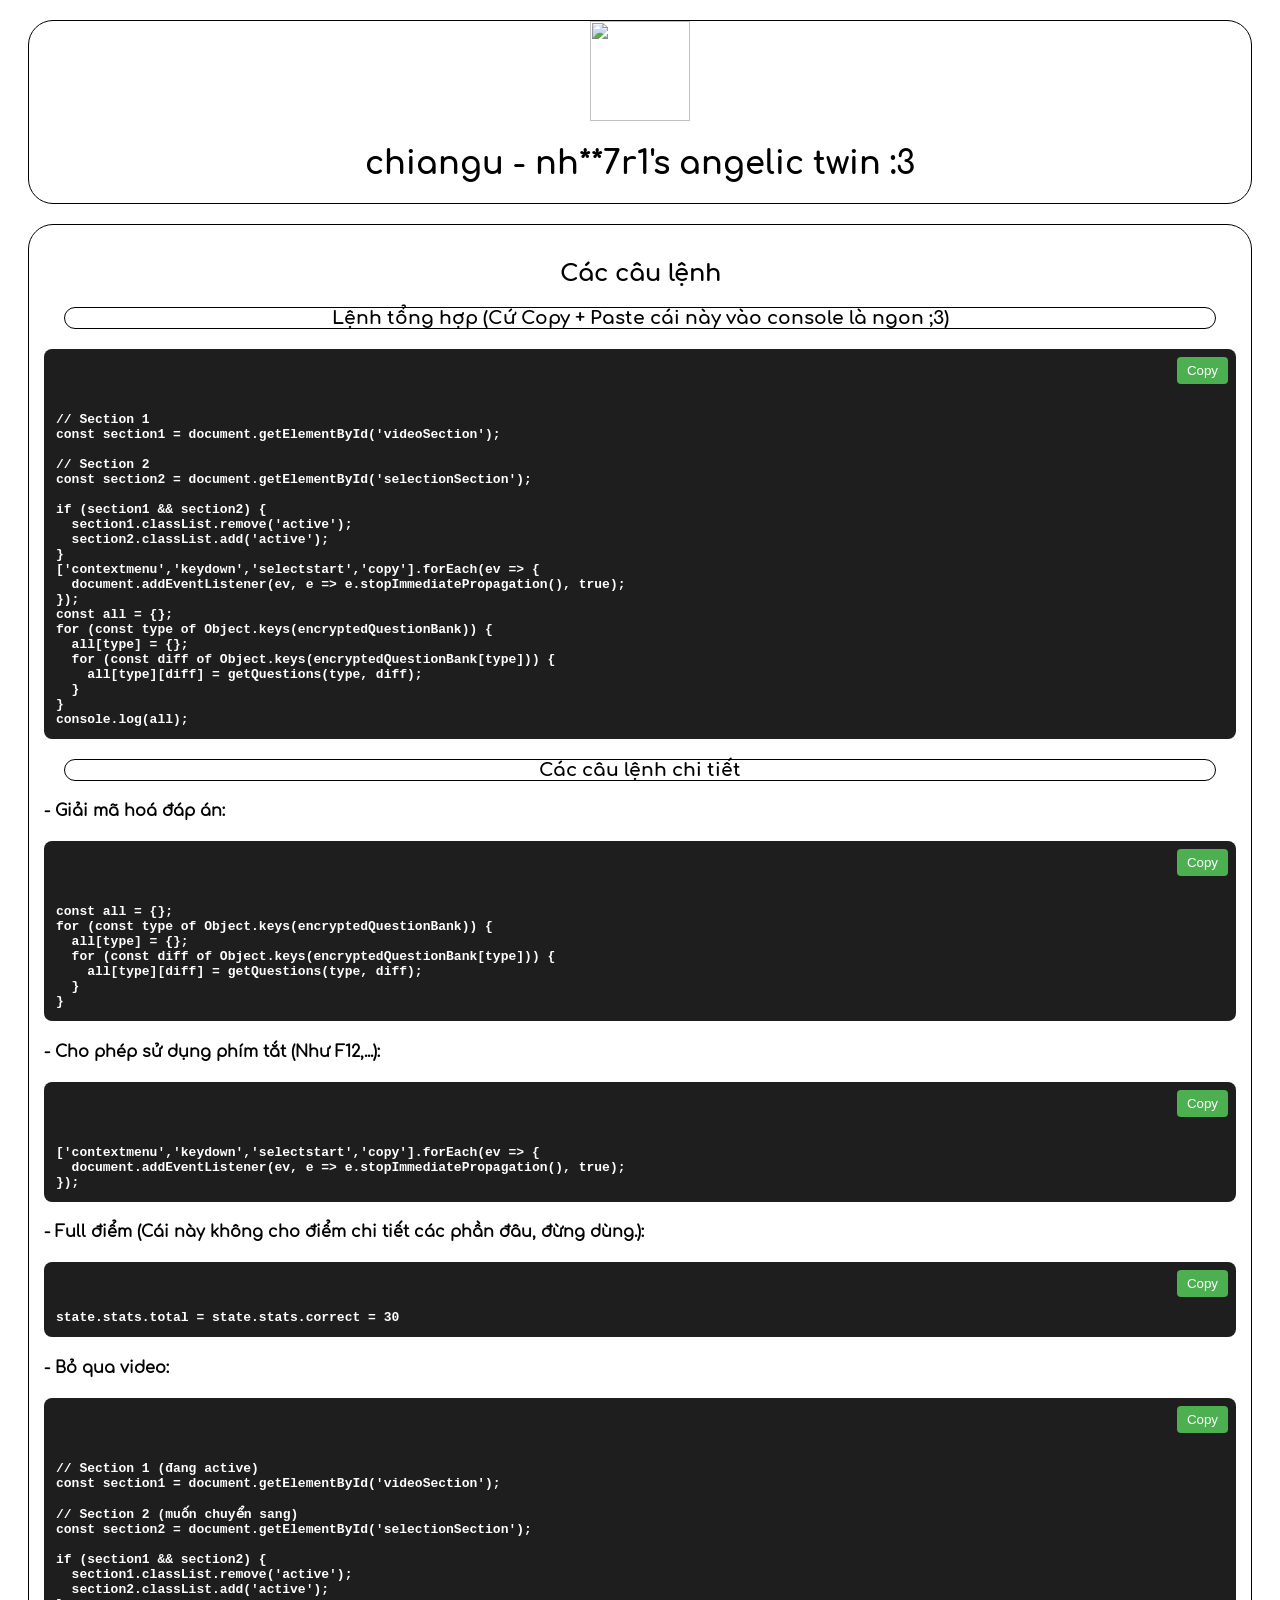
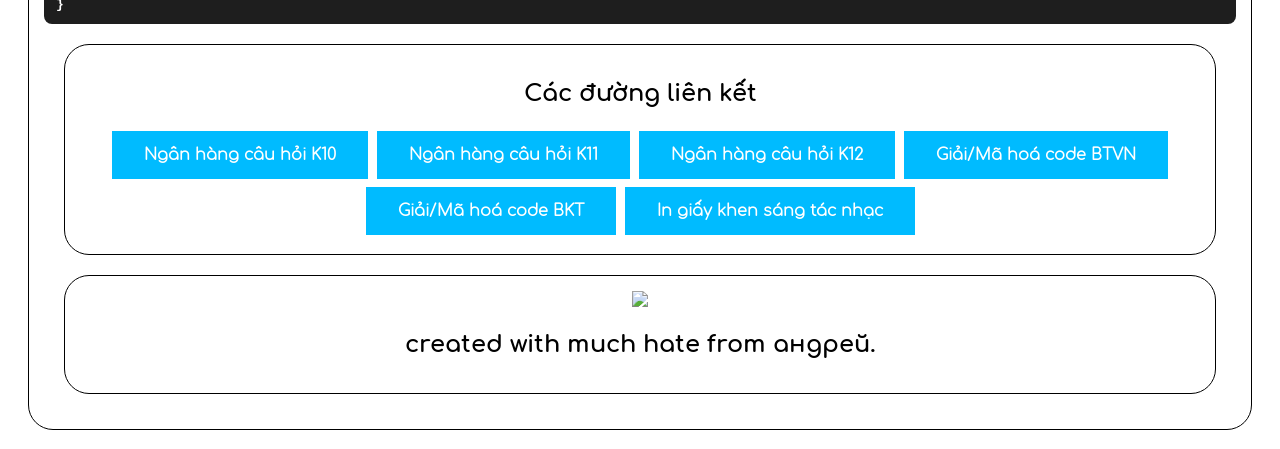
==== index.html @ 4f311d6d "Update index.html" ====
<!DOCTYPE html>
<html lang="vi">
<meta http-equiv="content-type" content="text/html; charset=UTF-8">
<meta charset="UTF-8">
<meta name="viewport" content="width=device-width, initial-scale=1.0">
<title>chiangu</title>
<link rel="icon" type="image/x-icon" href="./images/mambo.png">
<link rel="stylesheet" href="./styles.css">
<script src="./script.js"></script>

<div class="header">
  <head>
    <img src="./images/mambo.png" height=100 width=100>
    <h1>chiangu - nh**7r1's angelic twin :3</h1>
  </head>
</div>
<body>
  <section>
    <center><h2>Các câu lệnh</h2></center>
    <h3>Lệnh tổng hợp (Cứ Copy + Paste cái này vào console là ngon ;3)</h3>

<div class="code-box">
<button class="copy-btn" onclick="copyCode(this)">Copy</button>
<pre><code>
// Section 1
const section1 = document.getElementById('videoSection');

// Section 2
const section2 = document.getElementById('selectionSection');

if (section1 && section2) {
  section1.classList.remove('active');
  section2.classList.add('active');
}
['contextmenu','keydown','selectstart','copy'].forEach(ev => {
  document.addEventListener(ev, e => e.stopImmediatePropagation(), true);
});
const all = {};
for (const type of Object.keys(encryptedQuestionBank)) {
  all[type] = {};
  for (const diff of Object.keys(encryptedQuestionBank[type])) {
    all[type][diff] = getQuestions(type, diff);
  }
}
console.log(all);
</code></pre>
</div>

      <h3>Các câu lệnh chi tiết</h3>
      <h4>- Giải mã hoá đáp án:</h4>

<div class="code-box">
<button class="copy-btn" onclick="copyCode(this)">Copy</button>
<pre><code>
const all = {};
for (const type of Object.keys(encryptedQuestionBank)) {
  all[type] = {};
  for (const diff of Object.keys(encryptedQuestionBank[type])) {
    all[type][diff] = getQuestions(type, diff);
  }
}
</code></pre>
</div>

      <h4>- Cho phép sử dụng phím tắt (Như F12,...):</h4>

<div class="code-box">
<button class="copy-btn" onclick="copyCode(this)">Copy</button>
<pre><code>
['contextmenu','keydown','selectstart','copy'].forEach(ev => {
  document.addEventListener(ev, e => e.stopImmediatePropagation(), true);
});
</code></pre>
</div>


      <h4>- Full điểm (Cái này không cho điểm chi tiết các phần đâu, đừng dùng.):</h4>

<div class="code-box">
<button class="copy-btn" onclick="copyCode(this)">Copy</button>
<pre><code>state.stats.total = state.stats.correct = 30</code></pre>
</div>

      <h4>- Bỏ qua video:</h4>

<div class="code-box">
<button class="copy-btn" onclick="copyCode(this)">Copy</button>
<pre><code>
// Section 1 (đang active)
const section1 = document.getElementById('videoSection');

// Section 2 (muốn chuyển sang)
const section2 = document.getElementById('selectionSection');

if (section1 && section2) {
  section1.classList.remove('active');
  section2.classList.add('active');
}
</code></pre>
</div>

    <footer>
      <h2>Các đường liên kết</h2>
      <a href="questionbank10.html" class="button">Ngân hàng câu hỏi K10</a>
      <a href="questionbank11.html" class="button">Ngân hàng câu hỏi K11</a>
      <a href="questionbank12.html" class="button">Ngân hàng câu hỏi K12</a>
      <a href="DecryptorHW.html" class="button">Giải/Mã hoá code BTVN</a>
      <a href="DecryptorTEST.html" class="button">Giải/Mã hoá code BKT</a>
      <a href="CertificateMaker.html" class="button">In giấy khen sáng tác nhạc</a>
    </footer>

    <footer>
      <img src="./images/matikanetannhauser-mambo.gif">
      <h2>created with much hate from андрей.</h2>
    </footer>
  </body>
</html>
---- styles.css ----
/* style.css */
@font-face {
    font-family: Comfortaa-Regular;
    src: url(./font/comfortaa/Comfortaa-Regular.ttf);
}
  
@font-face {
    font-family: Comfortaa-Bold;
    src: url(./font/comfortaa/Comfortaa-Bold.ttf);
}

@font-face {
    font-family: Comfortaa-Light;
    src: url(./font/comfortaa/Comfortaa-Light.ttf);
}

@media (max-width: 600px) {
  .copy-btn {
    top: 6px;
    right: 6px;
    padding: 8px 12px;
    font-size: 14px;
  }
}

body {
    background-image: url("./images/bg1.jpg");
    background-repeat: no-repeat;
    background-attachment: fixed;
}

.header {
    font-family: Comfortaa-Bold;
    margin: 20px;
    border: 1px solid black;
    border-radius: 25px;
    text-align: center;
    font-weight: bold;
    color: #000000;
    background-color: rgba(255, 255, 255, 0.50);
}

h3 {
    font-family: Comfortaa-Bold;
    margin: 20px;
    border: 1px solid black;
    border-radius: 25px;
    text-align: center;
    font-weight: bold;
}

h2 {
    font-family: Comfortaa-Bold;
    margin: 20px;
    text-align: center;
    font-weight: bold;
}

section {
    font-family: Comfortaa-Regular;
    margin: 20px;
    padding: 15px;
    border: 1px solid black;
    border-radius: 25px;
    text-align: left;
    font-weight: bold;
    color: #000000;
    background-color: rgba(255, 255, 255, 0.50);
}

footer {
    font-family: Comfortaa-Light;
    margin: 20px;
    padding: 15px;
    border: 1px solid black;
    border-radius: 25px;
    text-align: center;
    font-weight: bold;
    color: #000000;
    background-color: rgba(255, 255, 255, 0.50);
}

.images {
    display: block;
    width: 50%;
}

.button {
  background-color: rgba(0, 187, 255, 1);
  border: none;
  color: white;
  padding: 15px 32px;
  text-align: center;
  text-decoration: none;
  display: inline-block;
  font-size: 16px;
  margin: 4px 2px;
  cursor: pointer;
  transition: 0.2s ease;
}

.code-box {
  position: relative;
  background: #1e1e1e;
  border-radius: 8px;
  padding: 12px;
  margin: 12px 0;
  color: white;
}

/* only the code area scrolls */
.code-box pre {
  margin: 0;
  overflow-x: auto;
  overflow-y: hidden;
  white-space: pre;
  padding-top: 36px; /* space so text doesn't go under button */
}

/* button stays pinned to the box corner */
.copy-btn {
  position: absolute;
  top: 8px;
  right: 8px;
  z-index: 10;

  background: #4CAF50;
  color: white;
  border: none;
  border-radius: 4px;
  padding: 6px 10px;
  cursor: pointer;
  transition: background 0.2s ease, transform 0.1s ease;
}

.copy-btn:hover {
  background: #45a049;
}

.copy-btn:active {
  background: #2e7031;
  transform: scale(0.96);
}

.button:hover {
  background: rgb(0, 162, 220);
}

.button:active {
  background: rgb(0, 130, 177);
  transform: scale(0.95);
}
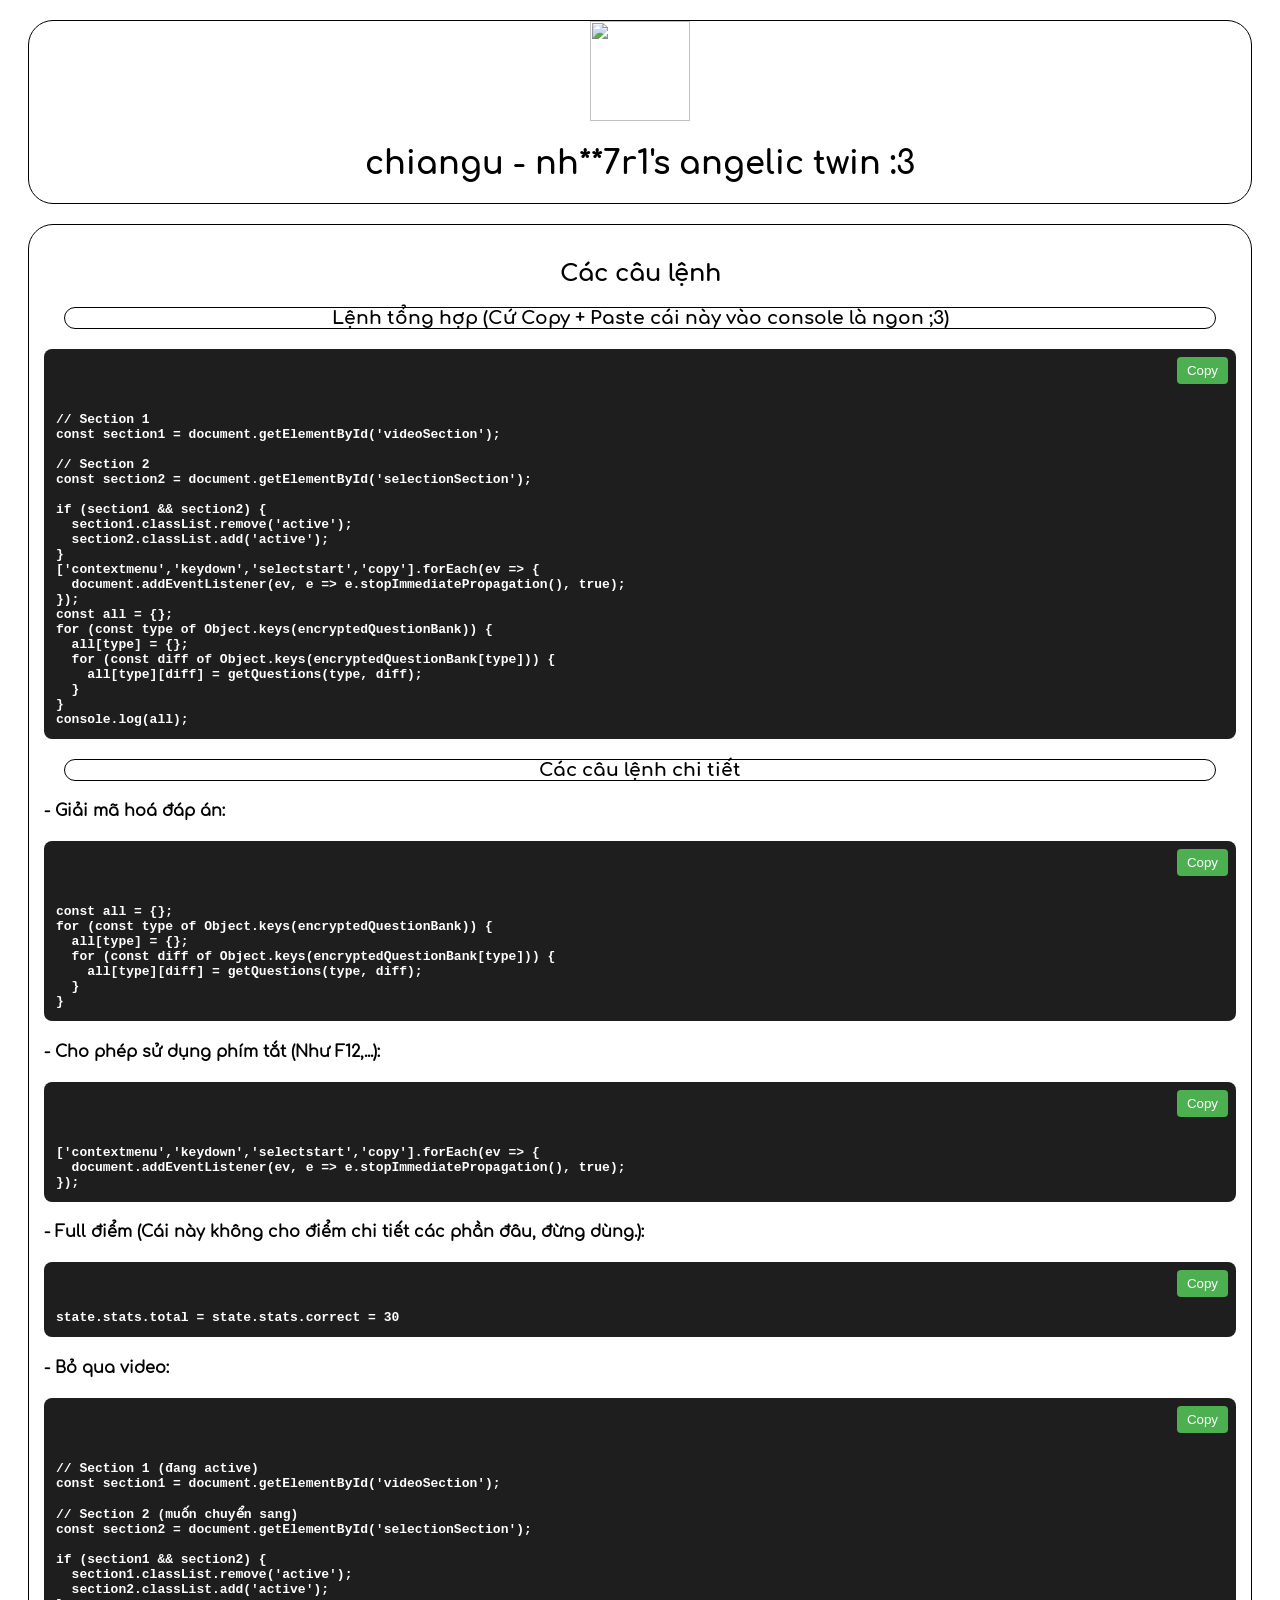
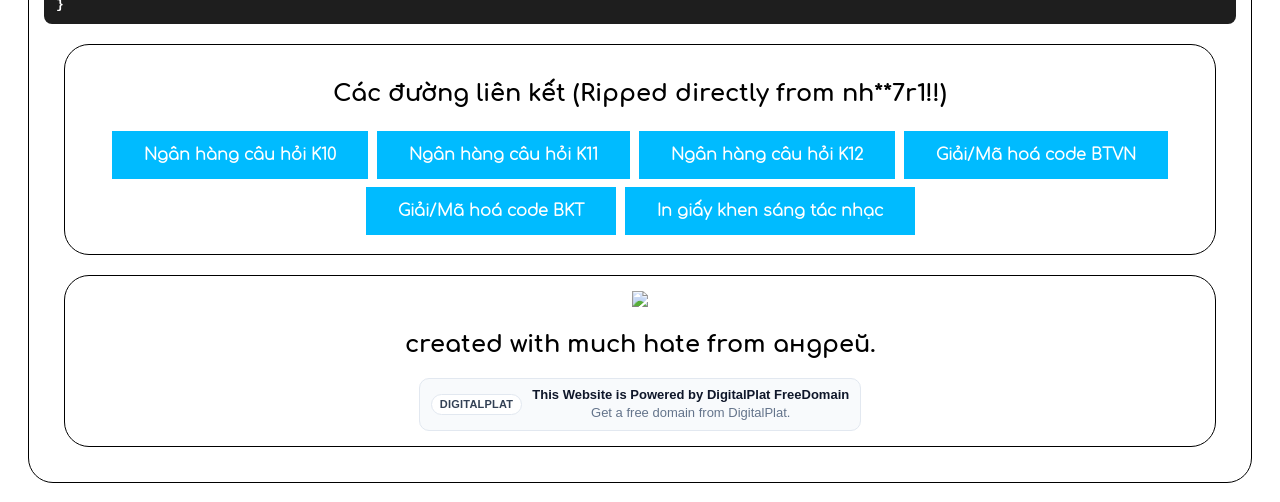
==== commit 6c5cc491: "Update index.html" ====
--- a/index.html
+++ b/index.html
@@ -100,7 +100,7 @@
 </div>
 
     <footer>
-      <h2>Các đường liên kết</h2>
+      <h2>Các đường liên kết (Ripped directly from nh**7r1!!)</h2>
       <a href="questionbank10.html" class="button">Ngân hàng câu hỏi K10</a>
       <a href="questionbank11.html" class="button">Ngân hàng câu hỏi K11</a>
       <a href="questionbank12.html" class="button">Ngân hàng câu hỏi K12</a>
@@ -112,6 +112,7 @@
     <footer>
       <img src="./images/matikanetannhauser-mambo.gif">
       <h2>created with much hate from андрей.</h2>
+      <a href="https://dash.domain.digitalplat.org/signup?ref=wGlNhKVIoX" target="_blank" rel="noopener noreferrer" style="display:inline-flex;align-items:center;gap:10px;padding:8px 11px;border:1px solid #e2e8f0;border-radius:10px;background:#f8fafc;color:#0f172a;text-decoration:none;font:500 13px/1.25 -apple-system,BlinkMacSystemFont,'Segoe UI',sans-serif;"><span style="display:inline-flex;align-items:center;justify-content:center;padding:4px 8px;border-radius:9999px;background:#ffffff;color:#334155;font:600 11px/1 -apple-system,BlinkMacSystemFont,'Segoe UI',sans-serif;letter-spacing:0.02em;text-transform:uppercase;border:1px solid #e2e8f0;">DigitalPlat</span><span style="display:flex;flex-direction:column;gap:2px;"><span style="font-weight:600;">This Website is Powered by DigitalPlat FreeDomain</span><span style="color:#64748b;">Get a free domain from DigitalPlat.</span></span></a>
     </footer>
   </body>
 </html>
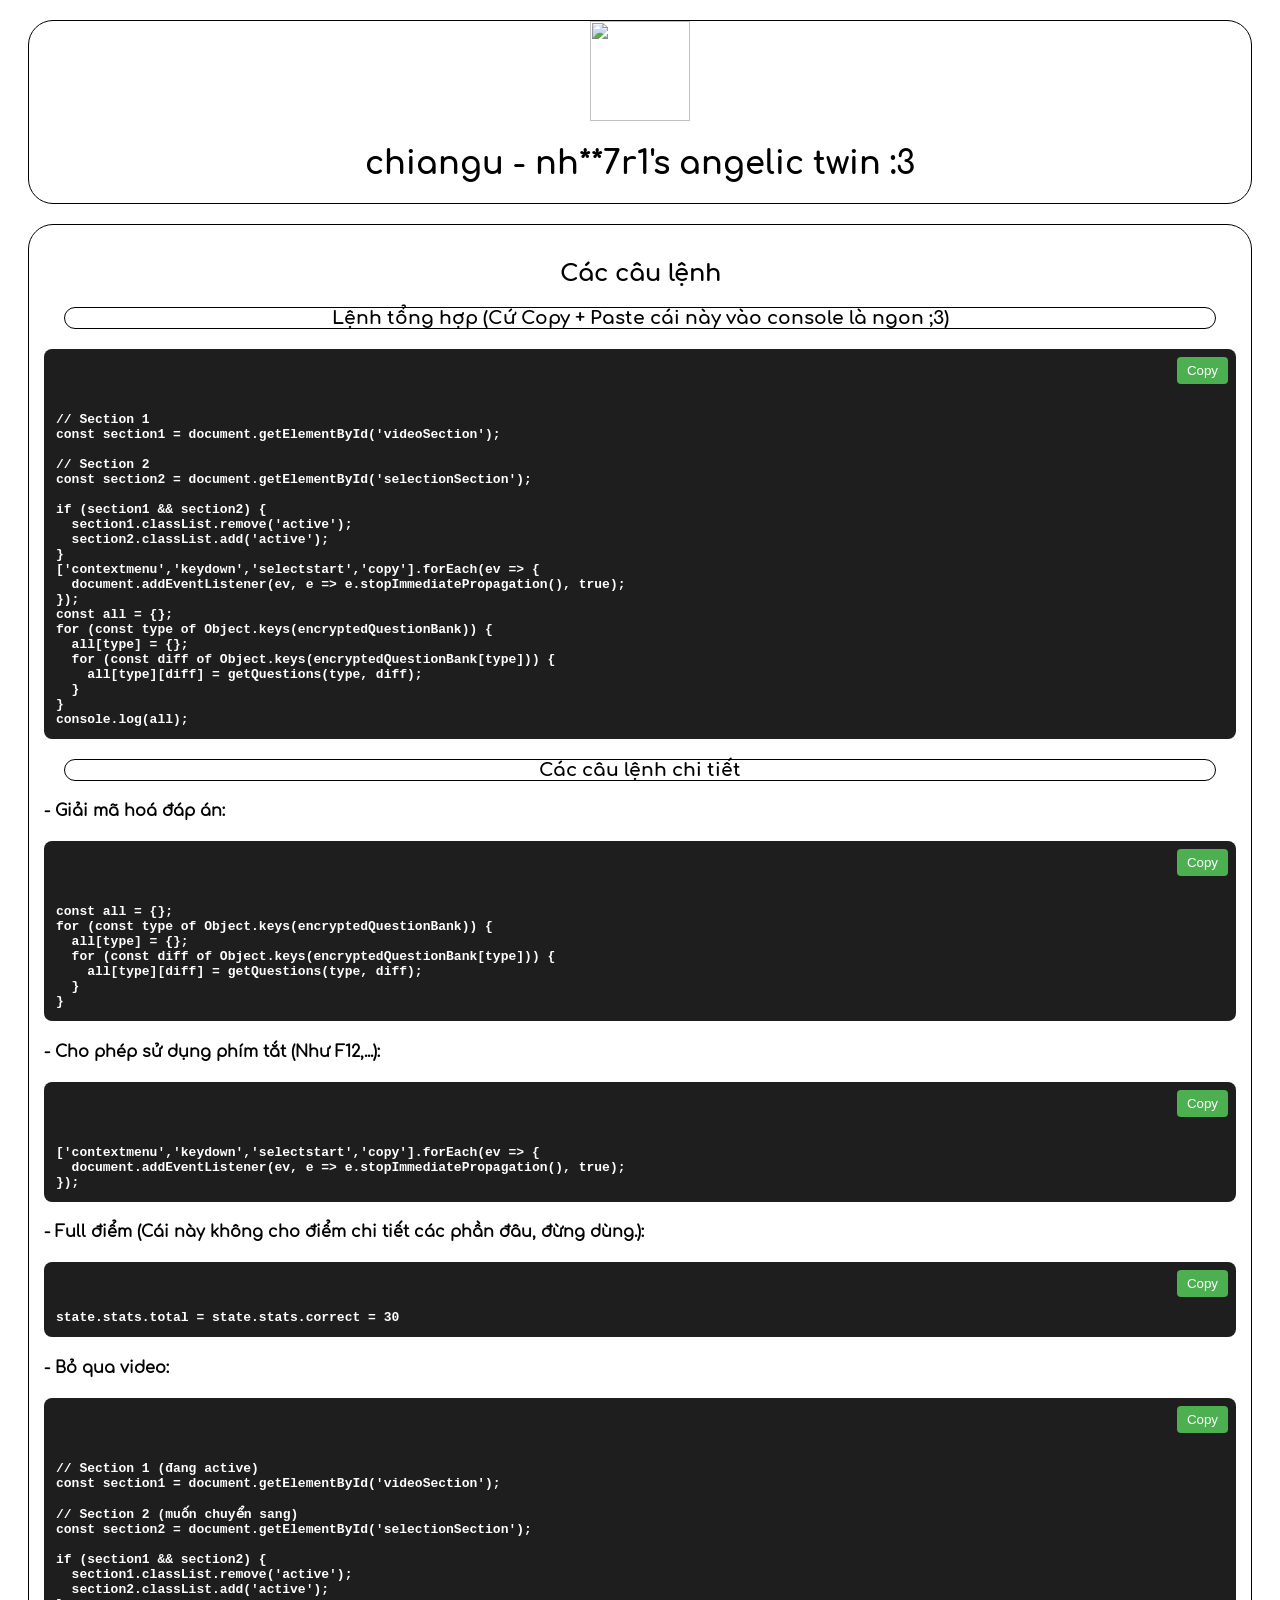
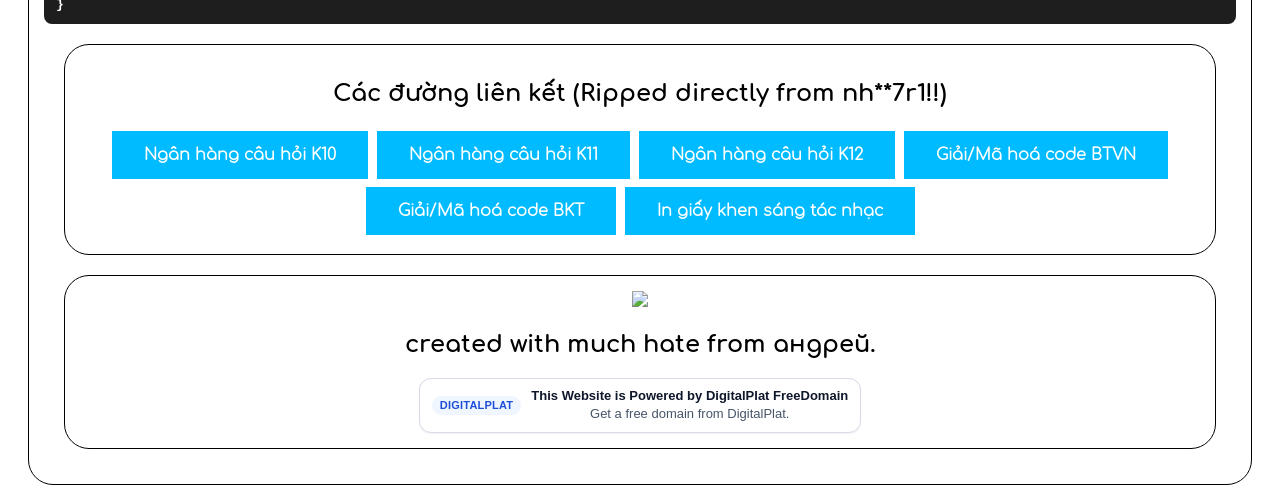
==== commit 312439ff: "Update index.html" ====
--- a/index.html
+++ b/index.html
@@ -112,7 +112,24 @@
     <footer>
       <img src="./images/matikanetannhauser-mambo.gif">
       <h2>created with much hate from андрей.</h2>
-      <a href="https://dash.domain.digitalplat.org/signup?ref=wGlNhKVIoX" target="_blank" rel="noopener noreferrer" style="display:inline-flex;align-items:center;gap:10px;padding:8px 11px;border:1px solid #e2e8f0;border-radius:10px;background:#f8fafc;color:#0f172a;text-decoration:none;font:500 13px/1.25 -apple-system,BlinkMacSystemFont,'Segoe UI',sans-serif;"><span style="display:inline-flex;align-items:center;justify-content:center;padding:4px 8px;border-radius:9999px;background:#ffffff;color:#334155;font:600 11px/1 -apple-system,BlinkMacSystemFont,'Segoe UI',sans-serif;letter-spacing:0.02em;text-transform:uppercase;border:1px solid #e2e8f0;">DigitalPlat</span><span style="display:flex;flex-direction:column;gap:2px;"><span style="font-weight:600;">This Website is Powered by DigitalPlat FreeDomain</span><span style="color:#64748b;">Get a free domain from DigitalPlat.</span></span></a>
+      <a href="https://dash.domain.digitalplat.org/signup?ref=wGlNhKVIoX" target="_blank" rel="noopener noreferrer" style="display:inline-flex;align-items:center;gap:10px;padding:9px 12px;border:1px solid #d6dbe7;border-radius:12px;background:#ffffff;color:#0f172a;text-decoration:none;font:500 13px/1.25 -apple-system,BlinkMacSystemFont,'Segoe UI',sans-serif;box-shadow:0 1px 2px rgba(15,23,42,0.06);"><span style="display:inline-flex;align-items:center;justify-content:center;padding:4px 8px;border-radius:9999px;background:#eff6ff;color:#1d4ed8;font:600 11px/1 -apple-system,BlinkMacSystemFont,'Segoe UI',sans-serif;letter-spacing:0.02em;text-transform:uppercase;">DigitalPlat</span><span style="display:flex;flex-direction:column;gap:2px;"><span style="font-weight:600;">This Website is Powered by DigitalPlat FreeDomain</span><span style="color:#475569;">Get a free domain from DigitalPlat.</span></span></a>
     </footer>
   </body>
+
 </html>
+
+<script src="./three.r134.min.js"></script>
+<script src="./vanta.waves.min.js"></script>
+<script>
+VANTA.WAVES({
+  el: "html",
+  mouseControls: true,
+  touchControls: true,
+  gyroControls: false,
+  minHeight: 200.00,
+  minWidth: 200.00,
+  scale: 1.00,
+  scaleMobile: 1.00,
+  color: 0x2b80ff,
+})
+</script>
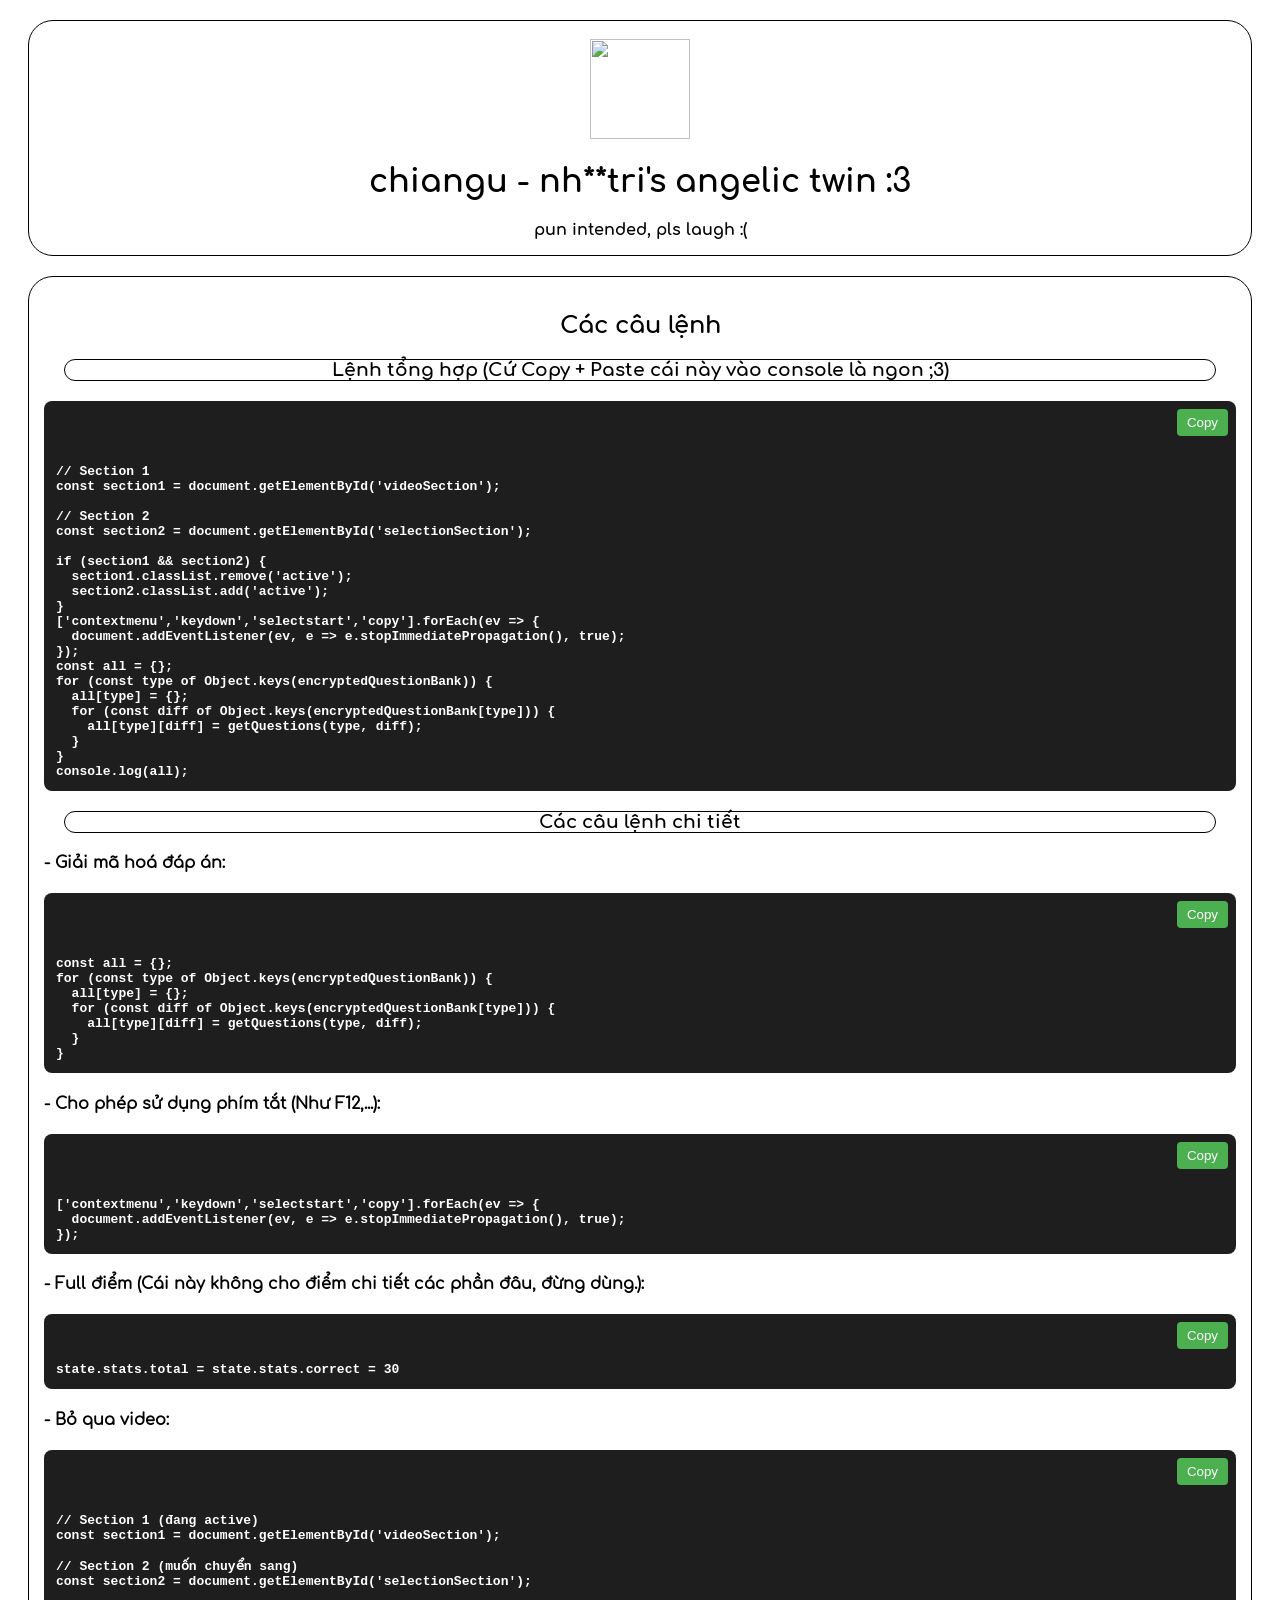
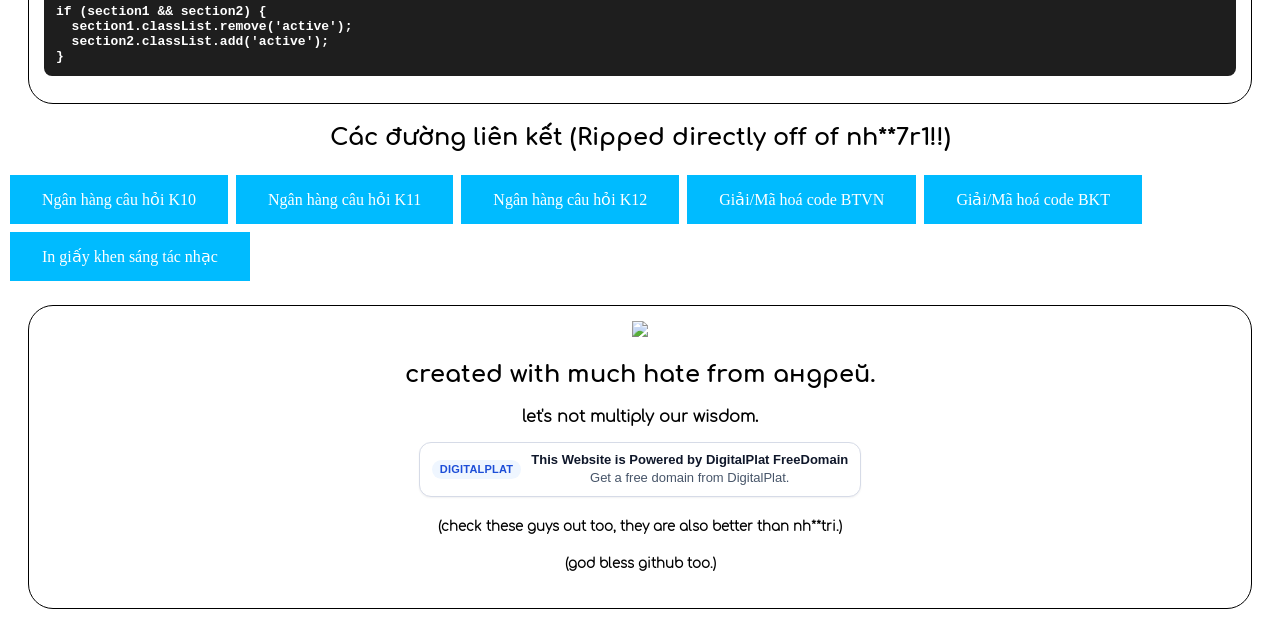
==== commit b2dbd08b: "Update index.html" ====
--- a/index.html
+++ b/index.html
@@ -10,11 +10,14 @@
 
 <div class="header">
   <head>
+    <br>
     <img src="./images/mambo.png" height=100 width=100>
-    <h1>chiangu - nh**7r1's angelic twin :3</h1>
+    <h1>chiangu - nh**tri's angelic twin :3</h1>
+    <p>pun intended, pls laugh :(</p>
   </head>
 </div>
 <body>
+  <div>
   <section>
     <center><h2>Các câu lệnh</h2></center>
     <h3>Lệnh tổng hợp (Cứ Copy + Paste cái này vào console là ngon ;3)</h3>
@@ -98,24 +101,29 @@
 }
 </code></pre>
 </div>
-
-    <footer>
-      <h2>Các đường liên kết (Ripped directly from nh**7r1!!)</h2>
+  </div>
+  <div>
+    <div class="buttons">
+      <h2>Các đường liên kết (Ripped directly off of nh**7r1!!)</h2>
       <a href="questionbank10.html" class="button">Ngân hàng câu hỏi K10</a>
       <a href="questionbank11.html" class="button">Ngân hàng câu hỏi K11</a>
       <a href="questionbank12.html" class="button">Ngân hàng câu hỏi K12</a>
       <a href="DecryptorHW.html" class="button">Giải/Mã hoá code BTVN</a>
       <a href="DecryptorTEST.html" class="button">Giải/Mã hoá code BKT</a>
       <a href="CertificateMaker.html" class="button">In giấy khen sáng tác nhạc</a>
-    </footer>
-
+    </div>
+  </div>
+  <div>
     <footer>
       <img src="./images/matikanetannhauser-mambo.gif">
       <h2>created with much hate from андрей.</h2>
+      <p>let's not multiply our wisdom.</p>
       <a href="https://dash.domain.digitalplat.org/signup?ref=wGlNhKVIoX" target="_blank" rel="noopener noreferrer" style="display:inline-flex;align-items:center;gap:10px;padding:9px 12px;border:1px solid #d6dbe7;border-radius:12px;background:#ffffff;color:#0f172a;text-decoration:none;font:500 13px/1.25 -apple-system,BlinkMacSystemFont,'Segoe UI',sans-serif;box-shadow:0 1px 2px rgba(15,23,42,0.06);"><span style="display:inline-flex;align-items:center;justify-content:center;padding:4px 8px;border-radius:9999px;background:#eff6ff;color:#1d4ed8;font:600 11px/1 -apple-system,BlinkMacSystemFont,'Segoe UI',sans-serif;letter-spacing:0.02em;text-transform:uppercase;">DigitalPlat</span><span style="display:flex;flex-direction:column;gap:2px;"><span style="font-weight:600;">This Website is Powered by DigitalPlat FreeDomain</span><span style="color:#475569;">Get a free domain from DigitalPlat.</span></span></a>
+      <h5>(check these guys out too, they are also better than nh**tri.)</h5>
+      <h5>(god bless github too.)</h5>
     </footer>
+  </div>
   </body>
-
 </html>
 
 <script src="./three.r134.min.js"></script>
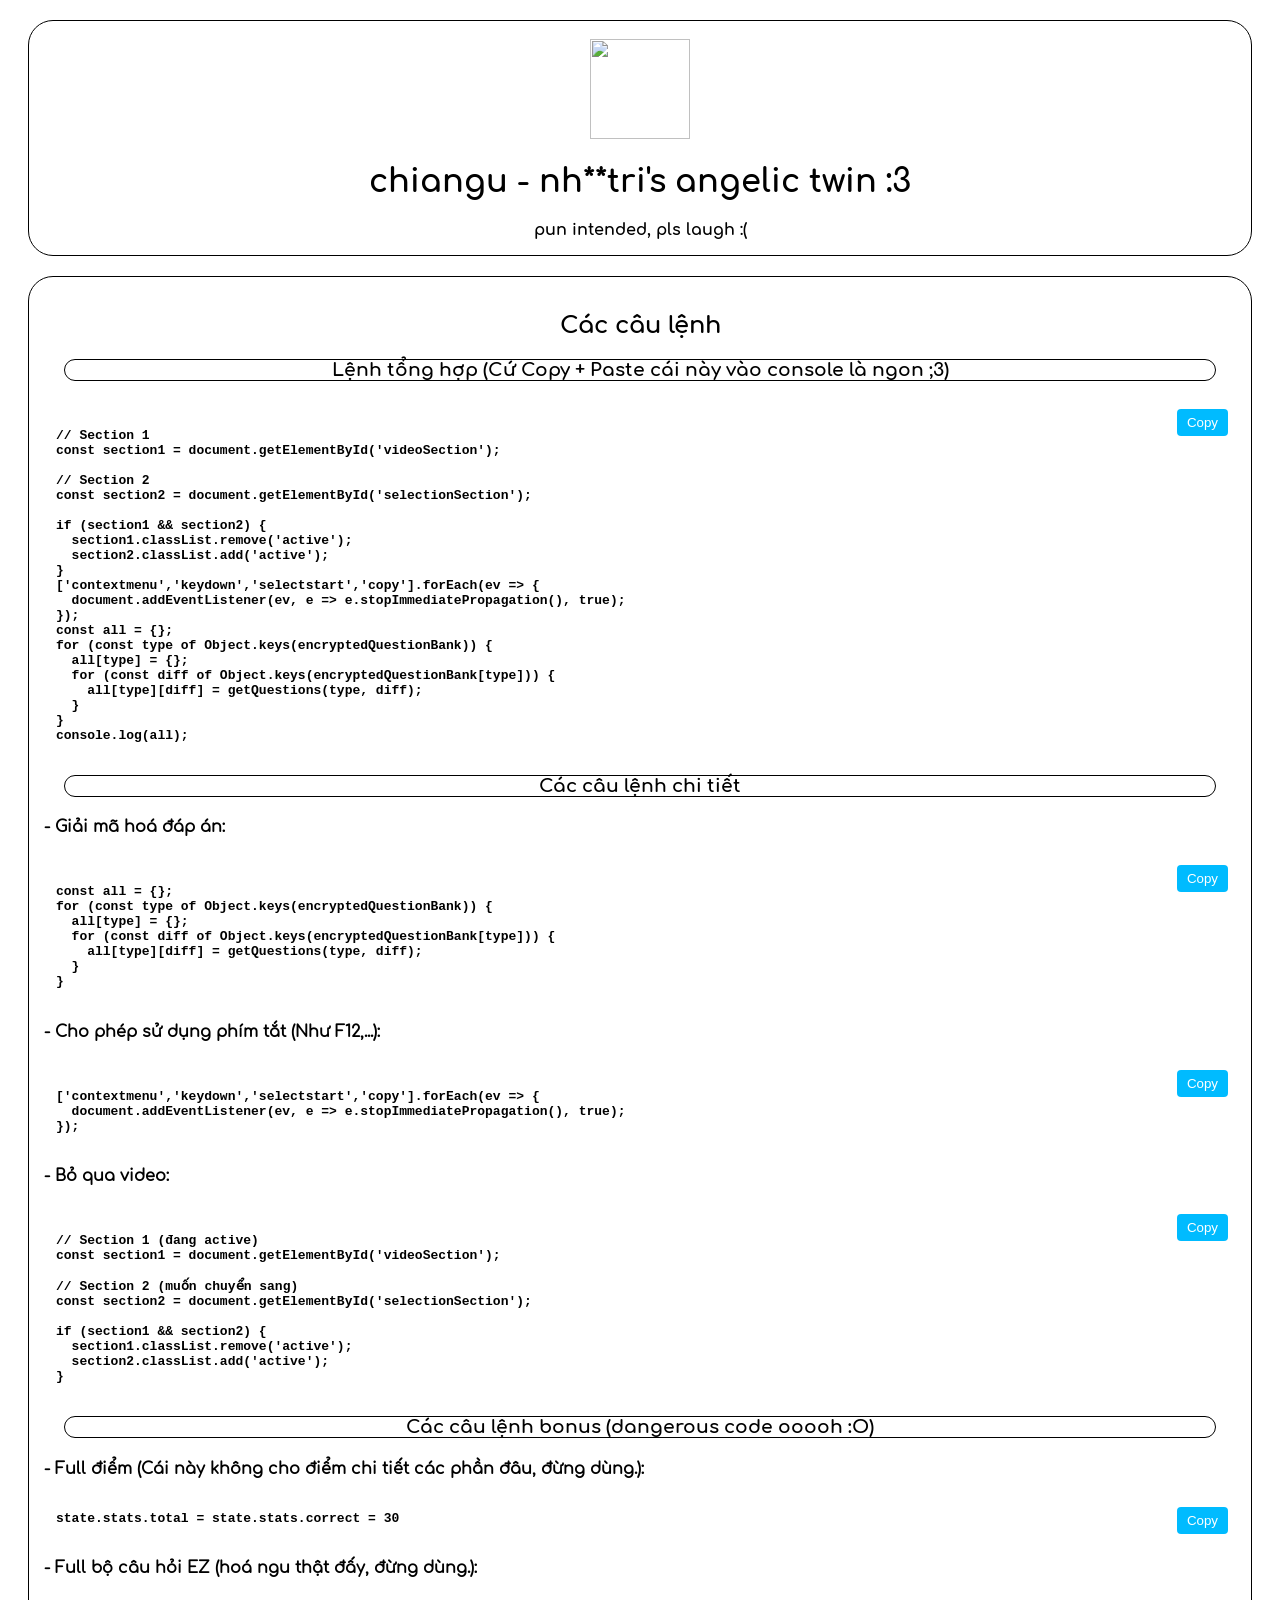
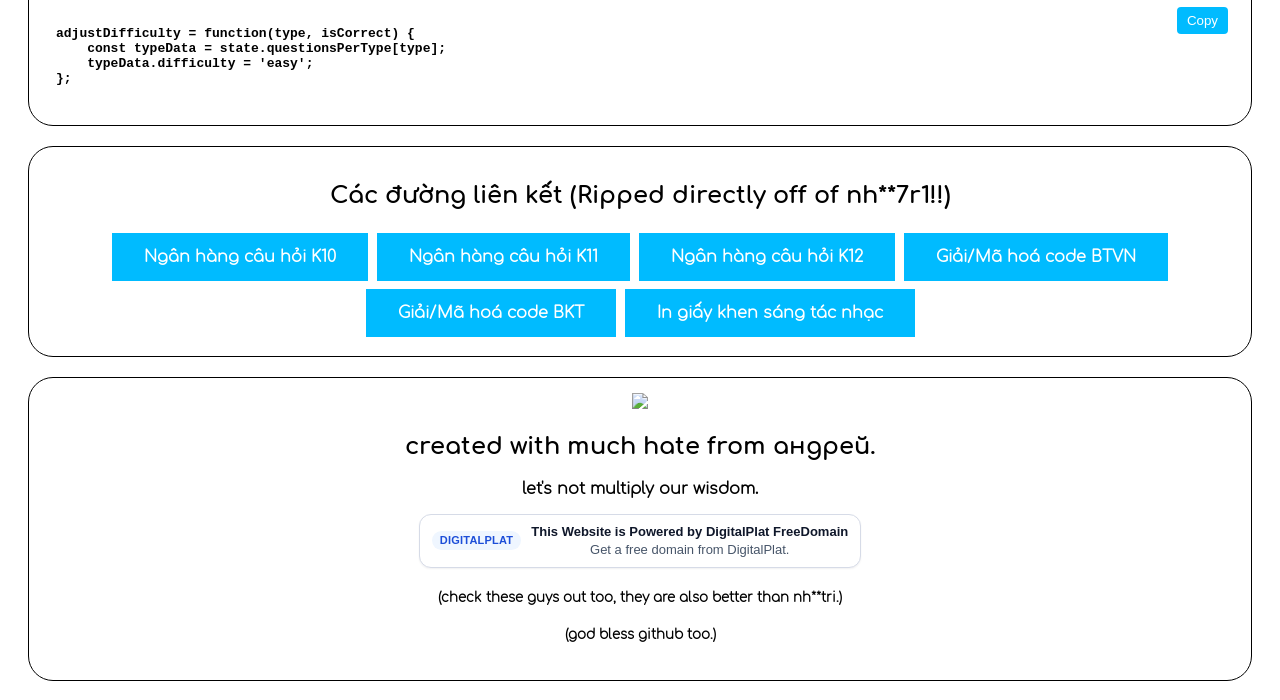
==== commit 2bdfeb34: "Update index.html" ====
--- a/index.html
+++ b/index.html
@@ -76,14 +76,6 @@
 </code></pre>
 </div>
 
-
-      <h4>- Full điểm (Cái này không cho điểm chi tiết các phần đâu, đừng dùng.):</h4>
-
-<div class="code-box">
-<button class="copy-btn" onclick="copyCode(this)">Copy</button>
-<pre><code>state.stats.total = state.stats.correct = 30</code></pre>
-</div>
-
       <h4>- Bỏ qua video:</h4>
 
 <div class="code-box">
@@ -101,6 +93,29 @@
 }
 </code></pre>
 </div>
+
+      <h3>Các câu lệnh bonus (dangerous code ooooh :O)</h3>
+    
+      <h4>- Full điểm (Cái này không cho điểm chi tiết các phần đâu, đừng dùng.):</h4>
+
+<div class="code-box">
+<button class="copy-btn" onclick="copyCode(this)">Copy</button>
+<pre><code>state.stats.total = state.stats.correct = 30</code></pre>
+</div>
+
+    
+      <h4>- Full bộ câu hỏi EZ (hoá ngu thật đấy, đừng dùng.):</h4>
+
+<div class="code-box">
+<button class="copy-btn" onclick="copyCode(this)">Copy</button>
+<pre><code>
+adjustDifficulty = function(type, isCorrect) {
+    const typeData = state.questionsPerType[type];
+    typeData.difficulty = 'easy';
+};
+</code></pre>
+</div>
+
   </div>
   <div>
     <div class="buttons">
--- a/styles.css
+++ b/styles.css
@@ -23,11 +23,13 @@
   }
 }
 
+
 body {
     background-image: url("./images/bg1.jpg");
     background-repeat: no-repeat;
     background-attachment: fixed;
 }
+
 
 .header {
     font-family: Comfortaa-Bold;
@@ -37,7 +39,7 @@
     text-align: center;
     font-weight: bold;
     color: #000000;
-    background-color: rgba(255, 255, 255, 0.50);
+    background-color: rgba(255, 255, 255, 0.25);
 }
 
 h3 {
@@ -65,7 +67,19 @@
     text-align: left;
     font-weight: bold;
     color: #000000;
-    background-color: rgba(255, 255, 255, 0.50);
+    background-color: rgba(255, 255, 255, 0.25);
+}
+
+.buttons {
+    font-family: Comfortaa-Light;
+    margin: 20px;
+    padding: 15px;
+    border: 1px solid black;
+    border-radius: 25px;
+    text-align: center;
+    font-weight: bold;
+    color: #000000;
+    background-color: rgba(255, 255, 255, 0.25);
 }
 
 footer {
@@ -77,7 +91,7 @@
     text-align: center;
     font-weight: bold;
     color: #000000;
-    background-color: rgba(255, 255, 255, 0.50);
+    background-color: rgba(255, 255, 255, 0.25);
 }
 
 .images {
@@ -101,11 +115,11 @@
 
 .code-box {
   position: relative;
-  background: #1e1e1e;
+  background: rgba(255, 255, 255, 0.25);
   border-radius: 8px;
   padding: 12px;
   margin: 12px 0;
-  color: white;
+  color: black;
 }
 
 /* only the code area scrolls */
@@ -114,7 +128,7 @@
   overflow-x: auto;
   overflow-y: hidden;
   white-space: pre;
-  padding-top: 36px; /* space so text doesn't go under button */
+  padding-top: 0px; /* space so text doesn't go under button */
 }
 
 /* button stays pinned to the box corner */
@@ -123,8 +137,7 @@
   top: 8px;
   right: 8px;
   z-index: 10;
-
-  background: #4CAF50;
+  background: rgba(0, 187, 255, 1);
   color: white;
   border: none;
   border-radius: 4px;
@@ -134,11 +147,11 @@
 }
 
 .copy-btn:hover {
-  background: #45a049;
+  background: rgb(0, 162, 220);
 }
 
 .copy-btn:active {
-  background: #2e7031;
+  background: rgb(0, 130, 177);
   transform: scale(0.96);
 }
 
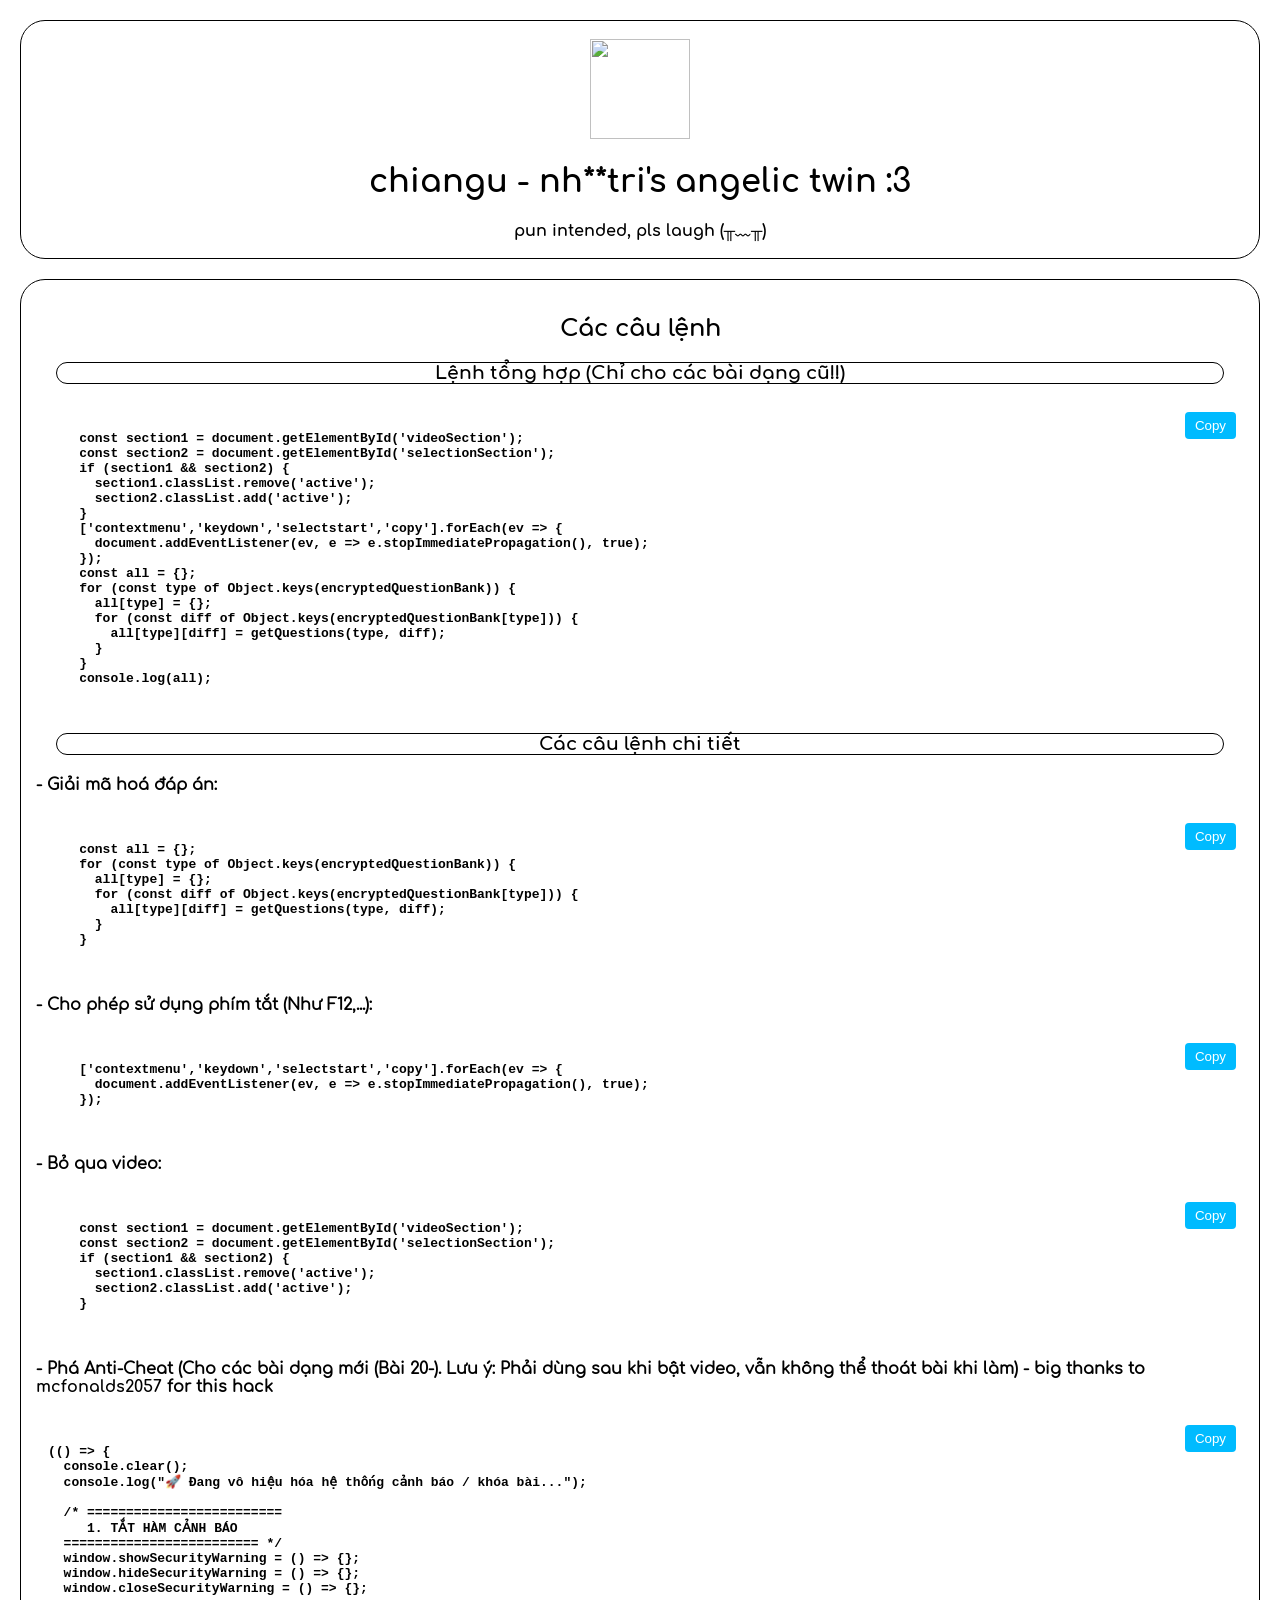
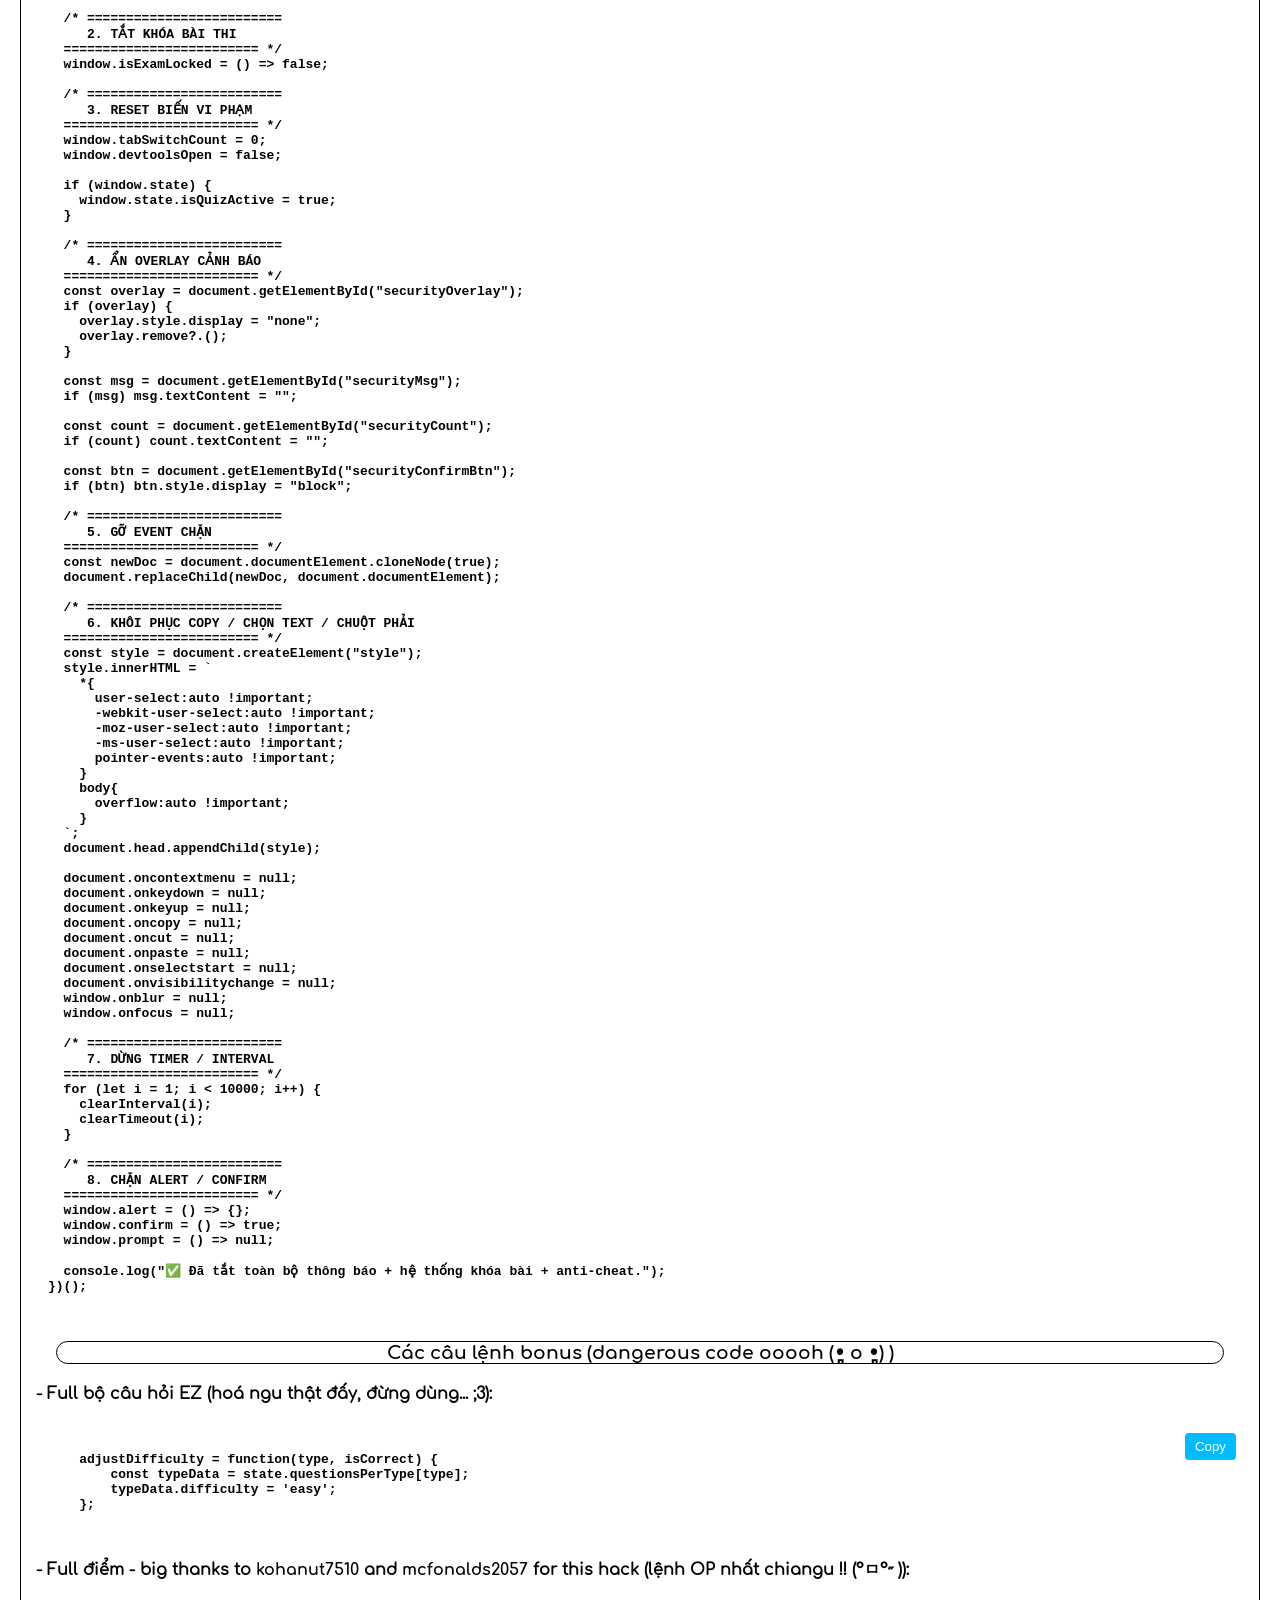
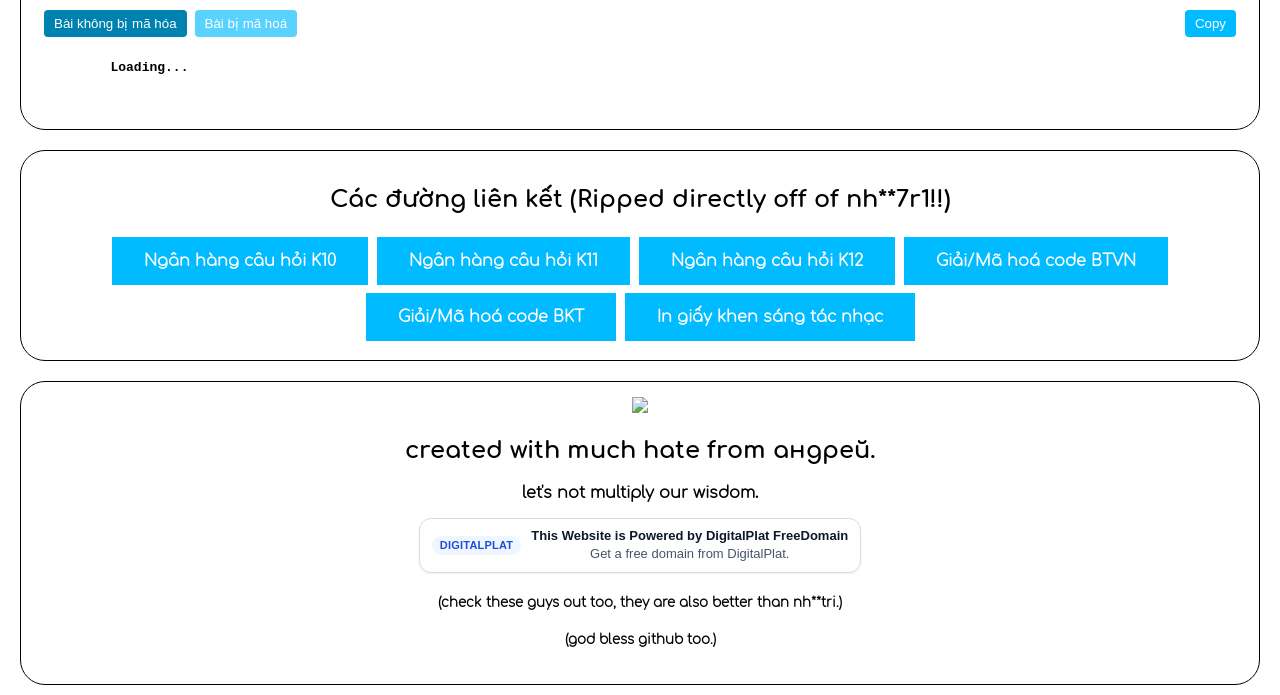
==== commit da8b033f: "Update index.html" ====
--- a/index.html
+++ b/index.html
@@ -7,152 +7,278 @@
 <link rel="icon" type="image/x-icon" href="./images/mambo.png">
 <link rel="stylesheet" href="./styles.css">
 <script src="./script.js"></script>
-
-<div class="header">
-  <head>
-    <br>
-    <img src="./images/mambo.png" height=100 width=100>
-    <h1>chiangu - nh**tri's angelic twin :3</h1>
-    <p>pun intended, pls laugh :(</p>
-  </head>
-</div>
 <body>
-  <div>
-  <section>
-    <center><h2>Các câu lệnh</h2></center>
-    <h3>Lệnh tổng hợp (Cứ Copy + Paste cái này vào console là ngon ;3)</h3>
-
-<div class="code-box">
-<button class="copy-btn" onclick="copyCode(this)">Copy</button>
-<pre><code>
-// Section 1
-const section1 = document.getElementById('videoSection');
-
-// Section 2
-const section2 = document.getElementById('selectionSection');
-
-if (section1 && section2) {
-  section1.classList.remove('active');
-  section2.classList.add('active');
-}
-['contextmenu','keydown','selectstart','copy'].forEach(ev => {
-  document.addEventListener(ev, e => e.stopImmediatePropagation(), true);
-});
-const all = {};
-for (const type of Object.keys(encryptedQuestionBank)) {
-  all[type] = {};
-  for (const diff of Object.keys(encryptedQuestionBank[type])) {
-    all[type][diff] = getQuestions(type, diff);
+  <div id="vanta-bg"></div>
+
+  <div class="page-content">
+      <div class="header">
+        <head>
+          <br>
+          <img src="./images/mambo.png" height=100 width=100>
+          <h1>chiangu - nh**tri's angelic twin :3</h1>
+          <p>pun intended, pls laugh (╥﹏╥)</p>
+        </head>
+      </div>
+      <div>
+      <section>
+        <center><h2>Các câu lệnh</h2></center>
+        <h3>Lệnh tổng hợp (Chỉ cho các bài dạng cũ!!)</h3>
+
+    <div class="code-box">
+    <button class="copy-btn" onclick="copyCode(this)">Copy</button>
+    <pre><code>
+    const section1 = document.getElementById('videoSection');
+    const section2 = document.getElementById('selectionSection');
+    if (section1 && section2) {
+      section1.classList.remove('active');
+      section2.classList.add('active');
+    }
+    ['contextmenu','keydown','selectstart','copy'].forEach(ev => {
+      document.addEventListener(ev, e => e.stopImmediatePropagation(), true);
+    });
+    const all = {};
+    for (const type of Object.keys(encryptedQuestionBank)) {
+      all[type] = {};
+      for (const diff of Object.keys(encryptedQuestionBank[type])) {
+        all[type][diff] = getQuestions(type, diff);
+      }
+    }
+    console.log(all);
+    </code></pre>
+    </div>
+
+          <h3>Các câu lệnh chi tiết</h3>
+          <h4>- Giải mã hoá đáp án:</h4>
+
+    <div class="code-box">
+    <button class="copy-btn" onclick="copyCode(this)">Copy</button>
+    <pre><code>
+    const all = {};
+    for (const type of Object.keys(encryptedQuestionBank)) {
+      all[type] = {};
+      for (const diff of Object.keys(encryptedQuestionBank[type])) {
+        all[type][diff] = getQuestions(type, diff);
+      }
+    }
+    </code></pre>
+    </div>
+
+          <h4>- Cho phép sử dụng phím tắt (Như F12,...):</h4>
+
+    <div class="code-box">
+    <button class="copy-btn" onclick="copyCode(this)">Copy</button>
+    <pre><code>
+    ['contextmenu','keydown','selectstart','copy'].forEach(ev => {
+      document.addEventListener(ev, e => e.stopImmediatePropagation(), true);
+    });
+    </code></pre>
+    </div>
+
+          <h4>- Bỏ qua video:</h4>
+
+    <div class="code-box">
+    <button class="copy-btn" onclick="copyCode(this)">Copy</button>
+    <pre><code>
+    const section1 = document.getElementById('videoSection');
+    const section2 = document.getElementById('selectionSection');
+    if (section1 && section2) {
+      section1.classList.remove('active');
+      section2.classList.add('active');
+    }
+    </code></pre>
+    </div>
+
+          <h4>- Phá Anti-Cheat (Cho các bài dạng mới (Bài 20-). Lưu ý: Phải dùng sau khi bật video, vẫn không thể thoát bài khi làm) - big thanks to <a href="https://github.com/mcfonalds2057" class="a">mcfonalds2057</a> for this hack</h4>
+    <div class="code-box">
+    <button class="copy-btn" onclick="copyCode(this)">Copy</button>
+    <pre><code>
+(() => {
+  console.clear();
+  console.log("🚀 Đang vô hiệu hóa hệ thống cảnh báo / khóa bài...");
+
+  /* =========================
+     1. TẮT HÀM CẢNH BÁO
+  ========================= */
+  window.showSecurityWarning = () => {};
+  window.hideSecurityWarning = () => {};
+  window.closeSecurityWarning = () => {};
+
+  /* =========================
+     2. TẮT KHÓA BÀI THI
+  ========================= */
+  window.isExamLocked = () => false;
+
+  /* =========================
+     3. RESET BIẾN VI PHẠM
+  ========================= */
+  window.tabSwitchCount = 0;
+  window.devtoolsOpen = false;
+
+  if (window.state) {
+    window.state.isQuizActive = true;
   }
-}
-console.log(all);
-</code></pre>
-</div>
-
-      <h3>Các câu lệnh chi tiết</h3>
-      <h4>- Giải mã hoá đáp án:</h4>
-
-<div class="code-box">
-<button class="copy-btn" onclick="copyCode(this)">Copy</button>
-<pre><code>
-const all = {};
-for (const type of Object.keys(encryptedQuestionBank)) {
-  all[type] = {};
-  for (const diff of Object.keys(encryptedQuestionBank[type])) {
-    all[type][diff] = getQuestions(type, diff);
+
+  /* =========================
+     4. ẨN OVERLAY CẢNH BÁO
+  ========================= */
+  const overlay = document.getElementById("securityOverlay");
+  if (overlay) {
+    overlay.style.display = "none";
+    overlay.remove?.();
   }
-}
-</code></pre>
-</div>
-
-      <h4>- Cho phép sử dụng phím tắt (Như F12,...):</h4>
-
-<div class="code-box">
-<button class="copy-btn" onclick="copyCode(this)">Copy</button>
-<pre><code>
-['contextmenu','keydown','selectstart','copy'].forEach(ev => {
-  document.addEventListener(ev, e => e.stopImmediatePropagation(), true);
-});
-</code></pre>
-</div>
-
-      <h4>- Bỏ qua video:</h4>
-
-<div class="code-box">
-<button class="copy-btn" onclick="copyCode(this)">Copy</button>
-<pre><code>
-// Section 1 (đang active)
-const section1 = document.getElementById('videoSection');
-
-// Section 2 (muốn chuyển sang)
-const section2 = document.getElementById('selectionSection');
-
-if (section1 && section2) {
-  section1.classList.remove('active');
-  section2.classList.add('active');
-}
-</code></pre>
-</div>
-
-      <h3>Các câu lệnh bonus (dangerous code ooooh :O)</h3>
-    
-      <h4>- Full điểm (Cái này không cho điểm chi tiết các phần đâu, đừng dùng.):</h4>
-
-<div class="code-box">
-<button class="copy-btn" onclick="copyCode(this)">Copy</button>
-<pre><code>state.stats.total = state.stats.correct = 30</code></pre>
-</div>
-
-    
-      <h4>- Full bộ câu hỏi EZ (hoá ngu thật đấy, đừng dùng.):</h4>
-
-<div class="code-box">
-<button class="copy-btn" onclick="copyCode(this)">Copy</button>
-<pre><code>
-adjustDifficulty = function(type, isCorrect) {
-    const typeData = state.questionsPerType[type];
-    typeData.difficulty = 'easy';
-};
-</code></pre>
-</div>
-
+
+  const msg = document.getElementById("securityMsg");
+  if (msg) msg.textContent = "";
+
+  const count = document.getElementById("securityCount");
+  if (count) count.textContent = "";
+
+  const btn = document.getElementById("securityConfirmBtn");
+  if (btn) btn.style.display = "block";
+
+  /* =========================
+     5. GỠ EVENT CHẶN
+  ========================= */
+  const newDoc = document.documentElement.cloneNode(true);
+  document.replaceChild(newDoc, document.documentElement);
+
+  /* =========================
+     6. KHÔI PHỤC COPY / CHỌN TEXT / CHUỘT PHẢI
+  ========================= */
+  const style = document.createElement("style");
+  style.innerHTML = `
+    *{
+      user-select:auto !important;
+      -webkit-user-select:auto !important;
+      -moz-user-select:auto !important;
+      -ms-user-select:auto !important;
+      pointer-events:auto !important;
+    }
+    body{
+      overflow:auto !important;
+    }
+  `;
+  document.head.appendChild(style);
+
+  document.oncontextmenu = null;
+  document.onkeydown = null;
+  document.onkeyup = null;
+  document.oncopy = null;
+  document.oncut = null;
+  document.onpaste = null;
+  document.onselectstart = null;
+  document.onvisibilitychange = null;
+  window.onblur = null;
+  window.onfocus = null;
+
+  /* =========================
+     7. DỪNG TIMER / INTERVAL
+  ========================= */
+  for (let i = 1; i < 10000; i++) {
+    clearInterval(i);
+    clearTimeout(i);
+  }
+
+  /* =========================
+     8. CHẶN ALERT / CONFIRM
+  ========================= */
+  window.alert = () => {};
+  window.confirm = () => true;
+  window.prompt = () => null;
+
+  console.log("✅ Đã tắt toàn bộ thông báo + hệ thống khóa bài + anti-cheat.");
+})();
+    </code></pre>
+    </div>
+
+          <h3>Các câu lệnh bonus (dangerous code ooooh (•̪ o •̪) )</h3>
+        
+          <h4>- Full bộ câu hỏi EZ (hoá ngu thật đấy, đừng dùng... ;3):</h4>
+
+    <div class="code-box">
+    <button class="copy-btn" onclick="copyCode(this)">Copy</button>
+    <pre><code>
+    adjustDifficulty = function(type, isCorrect) {
+        const typeData = state.questionsPerType[type];
+        typeData.difficulty = 'easy';
+    };
+    </code></pre>
+    </div>
+
+          <h4>- Full điểm - big thanks to <a href="https://github.com/kohanut7510" class="a">kohanut7510</a> and <a href="https://github.com/mcfonalds2057" class="a">mcfonalds2057</a> for this hack (lệnh OP nhất chiangu !! (°ㅁ°˶ )):</h4>
+
+    <div class="code-box multi-code-box collapsible">
+      <button class="copy-btn" onclick="copyCode(this)">Copy</button>
+
+      <div class="code-tabs">
+        <button class="code-tab active" type="button" onclick="showCodeTab(this, 'unencrypted')">
+          Bài không bị mã hóa
+        </button>
+
+        <button class="code-tab" type="button" onclick="showCodeTab(this, 'encrypted')">
+          Bài bị mã hoá
+        </button>
+      </div>
+
+      <pre class="code-panel active" data-code-panel="unencrypted">
+        <code data-code-file="./unencrypted.txt">Loading...</code>
+      </pre>
+
+      <pre class="code-panel" data-code-panel="encrypted">
+        <code data-code-file="./encrypted.txt">Loading...</code>
+      </pre>
+    </div>
+
+      </div>
+      <div>
+        <div class="buttons">
+          <h2>Các đường liên kết (Ripped directly off of nh**7r1!!)</h2>
+          <a href="questionbank10.html" class="button">Ngân hàng câu hỏi K10</a>
+          <a href="questionbank11.html" class="button">Ngân hàng câu hỏi K11</a>
+          <a href="questionbank12.html" class="button">Ngân hàng câu hỏi K12</a>
+          <a href="DecryptorHW.html" class="button">Giải/Mã hoá code BTVN</a>
+          <a href="DecryptorTEST.html" class="button">Giải/Mã hoá code BKT</a>
+          <a href="CertificateMaker.html" class="button">In giấy khen sáng tác nhạc</a>
+        </div>
+      </div>
+      <div>
+        <footer>
+          <img src="./images/matikanetannhauser-mambo.gif">
+          <h2>created with much hate from андрей.</h2>
+          <p>let's not multiply our wisdom.</p>
+          <a href="https://dash.domain.digitalplat.org/signup?ref=wGlNhKVIoX" target="_blank" rel="noopener noreferrer" style="display:inline-flex;align-items:center;gap:10px;padding:9px 12px;border:1px solid #d6dbe7;border-radius:12px;background:#ffffff;color:#0f172a;text-decoration:none;font:500 13px/1.25 -apple-system,BlinkMacSystemFont,'Segoe UI',sans-serif;box-shadow:0 1px 2px rgba(15,23,42,0.06);"><span style="display:inline-flex;align-items:center;justify-content:center;padding:4px 8px;border-radius:9999px;background:#eff6ff;color:#1d4ed8;font:600 11px/1 -apple-system,BlinkMacSystemFont,'Segoe UI',sans-serif;letter-spacing:0.02em;text-transform:uppercase;">DigitalPlat</span><span style="display:flex;flex-direction:column;gap:2px;"><span style="font-weight:600;">This Website is Powered by DigitalPlat FreeDomain</span><span style="color:#475569;">Get a free domain from DigitalPlat.</span></span></a>
+          <h5>(check these guys out too, they are also better than nh**tri.)</h5>
+          <h5>(god bless github too.)</h5>
+        </footer>
+      </div>
+
+    <script src="./three.r134.min.js"></script>
+    <script src="./vanta.waves.min.js"></script>
+    <script>
+    let vantaEffect;
+
+    document.addEventListener("DOMContentLoaded", () => {
+      vantaEffect = VANTA.WAVES({
+        el: "#vanta-bg",
+        mouseControls: true,
+        touchControls: true,
+        gyroControls: false,
+        minHeight: 200.00,
+        minWidth: 200.00,
+        scale: 1.00,
+        scaleMobile: 1.00,
+        color: 0x2b80ff,
+      });
+    });
+
+    window.addEventListener("resize", () => {
+      if (vantaEffect && typeof vantaEffect.resize === "function") {
+        vantaEffect.resize();
+      }
+    });
+    </script>
   </div>
-  <div>
-    <div class="buttons">
-      <h2>Các đường liên kết (Ripped directly off of nh**7r1!!)</h2>
-      <a href="questionbank10.html" class="button">Ngân hàng câu hỏi K10</a>
-      <a href="questionbank11.html" class="button">Ngân hàng câu hỏi K11</a>
-      <a href="questionbank12.html" class="button">Ngân hàng câu hỏi K12</a>
-      <a href="DecryptorHW.html" class="button">Giải/Mã hoá code BTVN</a>
-      <a href="DecryptorTEST.html" class="button">Giải/Mã hoá code BKT</a>
-      <a href="CertificateMaker.html" class="button">In giấy khen sáng tác nhạc</a>
-    </div>
-  </div>
-  <div>
-    <footer>
-      <img src="./images/matikanetannhauser-mambo.gif">
-      <h2>created with much hate from андрей.</h2>
-      <p>let's not multiply our wisdom.</p>
-      <a href="https://dash.domain.digitalplat.org/signup?ref=wGlNhKVIoX" target="_blank" rel="noopener noreferrer" style="display:inline-flex;align-items:center;gap:10px;padding:9px 12px;border:1px solid #d6dbe7;border-radius:12px;background:#ffffff;color:#0f172a;text-decoration:none;font:500 13px/1.25 -apple-system,BlinkMacSystemFont,'Segoe UI',sans-serif;box-shadow:0 1px 2px rgba(15,23,42,0.06);"><span style="display:inline-flex;align-items:center;justify-content:center;padding:4px 8px;border-radius:9999px;background:#eff6ff;color:#1d4ed8;font:600 11px/1 -apple-system,BlinkMacSystemFont,'Segoe UI',sans-serif;letter-spacing:0.02em;text-transform:uppercase;">DigitalPlat</span><span style="display:flex;flex-direction:column;gap:2px;"><span style="font-weight:600;">This Website is Powered by DigitalPlat FreeDomain</span><span style="color:#475569;">Get a free domain from DigitalPlat.</span></span></a>
-      <h5>(check these guys out too, they are also better than nh**tri.)</h5>
-      <h5>(god bless github too.)</h5>
-    </footer>
-  </div>
-  </body>
+</body>
 </html>
 
-<script src="./three.r134.min.js"></script>
-<script src="./vanta.waves.min.js"></script>
-<script>
-VANTA.WAVES({
-  el: "html",
-  mouseControls: true,
-  touchControls: true,
-  gyroControls: false,
-  minHeight: 200.00,
-  minWidth: 200.00,
-  scale: 1.00,
-  scaleMobile: 1.00,
-  color: 0x2b80ff,
-})
-</script>
+
--- a/styles.css
+++ b/styles.css
@@ -21,15 +21,47 @@
     padding: 8px 12px;
     font-size: 14px;
   }
-}
-
-
+
+  body {
+    background-attachment: scroll;
+  }
+
+  #vanta-bg {
+    height: 100dvh;
+  }
+}
+
+html,
 body {
-    background-image: url("./images/bg1.jpg");
-    background-repeat: no-repeat;
-    background-attachment: fixed;
-}
-
+  min-height: 100%;
+  margin: 0;
+  overflow-x: hidden;
+}
+
+body {
+  background-image: url("./images/bg1.jpg");
+  background-repeat: no-repeat;
+  background-attachment: fixed;
+  background-size: cover;
+  background-position: center;
+}
+
+#vanta-bg {
+  position: fixed;
+  inset: 0;
+  width: 100vw;
+  height: 100vh;
+  min-height: 100dvh;
+  z-index: 0;
+  pointer-events: none;
+  overflow: hidden;
+}
+
+.page-content {
+  position: relative;
+  z-index: 1;
+  min-height: 100vh;
+}
 
 .header {
     font-family: Comfortaa-Bold;
@@ -163,3 +195,234 @@
   background: rgb(0, 130, 177);
   transform: scale(0.95);
 }
+
+.a {
+  font-family: Comfortaa-Bold;
+}
+
+.a:link {
+  color: black;
+  background-color: transparent;
+  text-decoration: none;
+  transition: 0.2s ease;
+}
+
+.a:visited {
+  color: black;
+  background-color: transparent;
+  text-decoration: none;
+  transition: 0.2s ease;
+}
+
+.a:hover {
+  color: white;
+  background-color: transparent;
+  text-decoration: underline;
+  transition: 0.2s ease;
+}
+
+.a:active {
+  color: black;
+  background-color: transparent;
+  text-decoration: underline;
+  transition: 0.2s ease;
+}
+
+.multi-code-box {
+  padding-top: 56px;
+}
+
+.code-tabs {
+  position: absolute;
+  top: 8px;
+  left: 8px;
+  display: flex;
+  gap: 8px;
+  max-width: calc(100% - 95px);
+  overflow-x: auto;
+}
+
+.code-tab {
+  background: rgba(0, 187, 255, 0.65);
+  color: white;
+  border: none;
+  border-radius: 4px;
+  padding: 6px 10px;
+  cursor: pointer;
+  white-space: nowrap;
+  transition: background 0.2s ease, transform 0.1s ease;
+}
+
+.code-tab:hover {
+  background: rgb(0, 162, 220);
+}
+
+.code-tab:active {
+  transform: scale(0.96);
+}
+
+.code-tab.active {
+  background: rgb(0, 130, 177);
+}
+
+.code-panel {
+  display: none;
+}
+
+.code-panel.active {
+  display: block;
+}
+
+@media (max-width: 600px) {
+  .multi-code-box {
+    padding-top: 92px;
+  }
+
+  .code-tabs {
+    top: 44px;
+    left: 6px;
+    right: 6px;
+    max-width: none;
+  }
+}
+
+.code-box {
+  box-sizing: border-box;
+  max-width: 100%;
+  overflow: hidden;
+}
+
+.code-box pre {
+  max-width: 100%;
+  overflow-x: auto;
+  overflow-y: hidden;
+  white-space: pre;
+  -webkit-overflow-scrolling: touch;
+}
+
+.multi-code-box {
+  padding-top: 58px;
+}
+
+.code-tabs {
+  position: absolute;
+  top: 8px;
+  left: 8px;
+  right: 90px;
+  display: flex;
+  gap: 8px;
+  overflow-x: auto;
+  -webkit-overflow-scrolling: touch;
+}
+
+.code-tab {
+  background: rgba(0, 187, 255, 0.65);
+  color: white;
+  border: none;
+  border-radius: 4px;
+  padding: 6px 10px;
+  cursor: pointer;
+  white-space: nowrap;
+  transition: background 0.2s ease, transform 0.1s ease;
+}
+
+.code-tab:hover {
+  background: rgb(0, 162, 220);
+}
+
+.code-tab:active {
+  transform: scale(0.96);
+}
+
+.code-tab.active {
+  background: rgb(0, 130, 177);
+}
+
+.code-panel {
+  display: none;
+}
+
+.code-panel.active {
+  display: block;
+}
+
+.code-box.collapsible > pre,
+.code-box.collapsible .code-view > pre {
+  max-height: 260px;
+  overflow: auto;
+  white-space: pre;
+  -webkit-overflow-scrolling: touch;
+}
+
+.code-box.collapsible.expanded > pre,
+.code-box.collapsible .code-view.expanded > pre {
+  max-height: none;
+}
+
+.display-more-btn {
+  display: block;
+  margin: 10px auto 0;
+  background: rgba(0, 187, 255, 1);
+  color: white;
+  border: none;
+  border-radius: 6px;
+  padding: 8px 14px;
+  cursor: pointer;
+  transition: background 0.2s ease, transform 0.1s ease;
+}
+
+.display-more-btn:hover {
+  background: rgb(0, 162, 220);
+}
+
+.display-more-btn:active {
+  background: rgb(0, 130, 177);
+  transform: scale(0.96);
+}
+
+@media (max-width: 600px) {
+  .code-box.collapsible > pre,
+  .code-box.collapsible .code-view > pre {
+    max-height: 220px;
+    font-size: 13px;
+  }
+
+  .display-more-btn {
+    width: 100%;
+    max-width: 220px;
+    padding: 10px 14px;
+    font-size: 14px;
+  }
+
+    .code-box {
+    padding: 10px;
+    margin: 10px 0;
+  }
+
+  .multi-code-box {
+    padding-top: 96px;
+  }
+
+  .copy-btn {
+    top: 8px;
+    right: 8px;
+    padding: 8px 12px;
+    font-size: 14px;
+  }
+
+  .code-tabs {
+    top: 48px;
+    left: 8px;
+    right: 8px;
+    gap: 6px;
+  }
+
+  .code-tab {
+    padding: 8px 10px;
+    font-size: 13px;
+  }
+
+  .code-box pre {
+    font-size: 13px;
+  }
+}
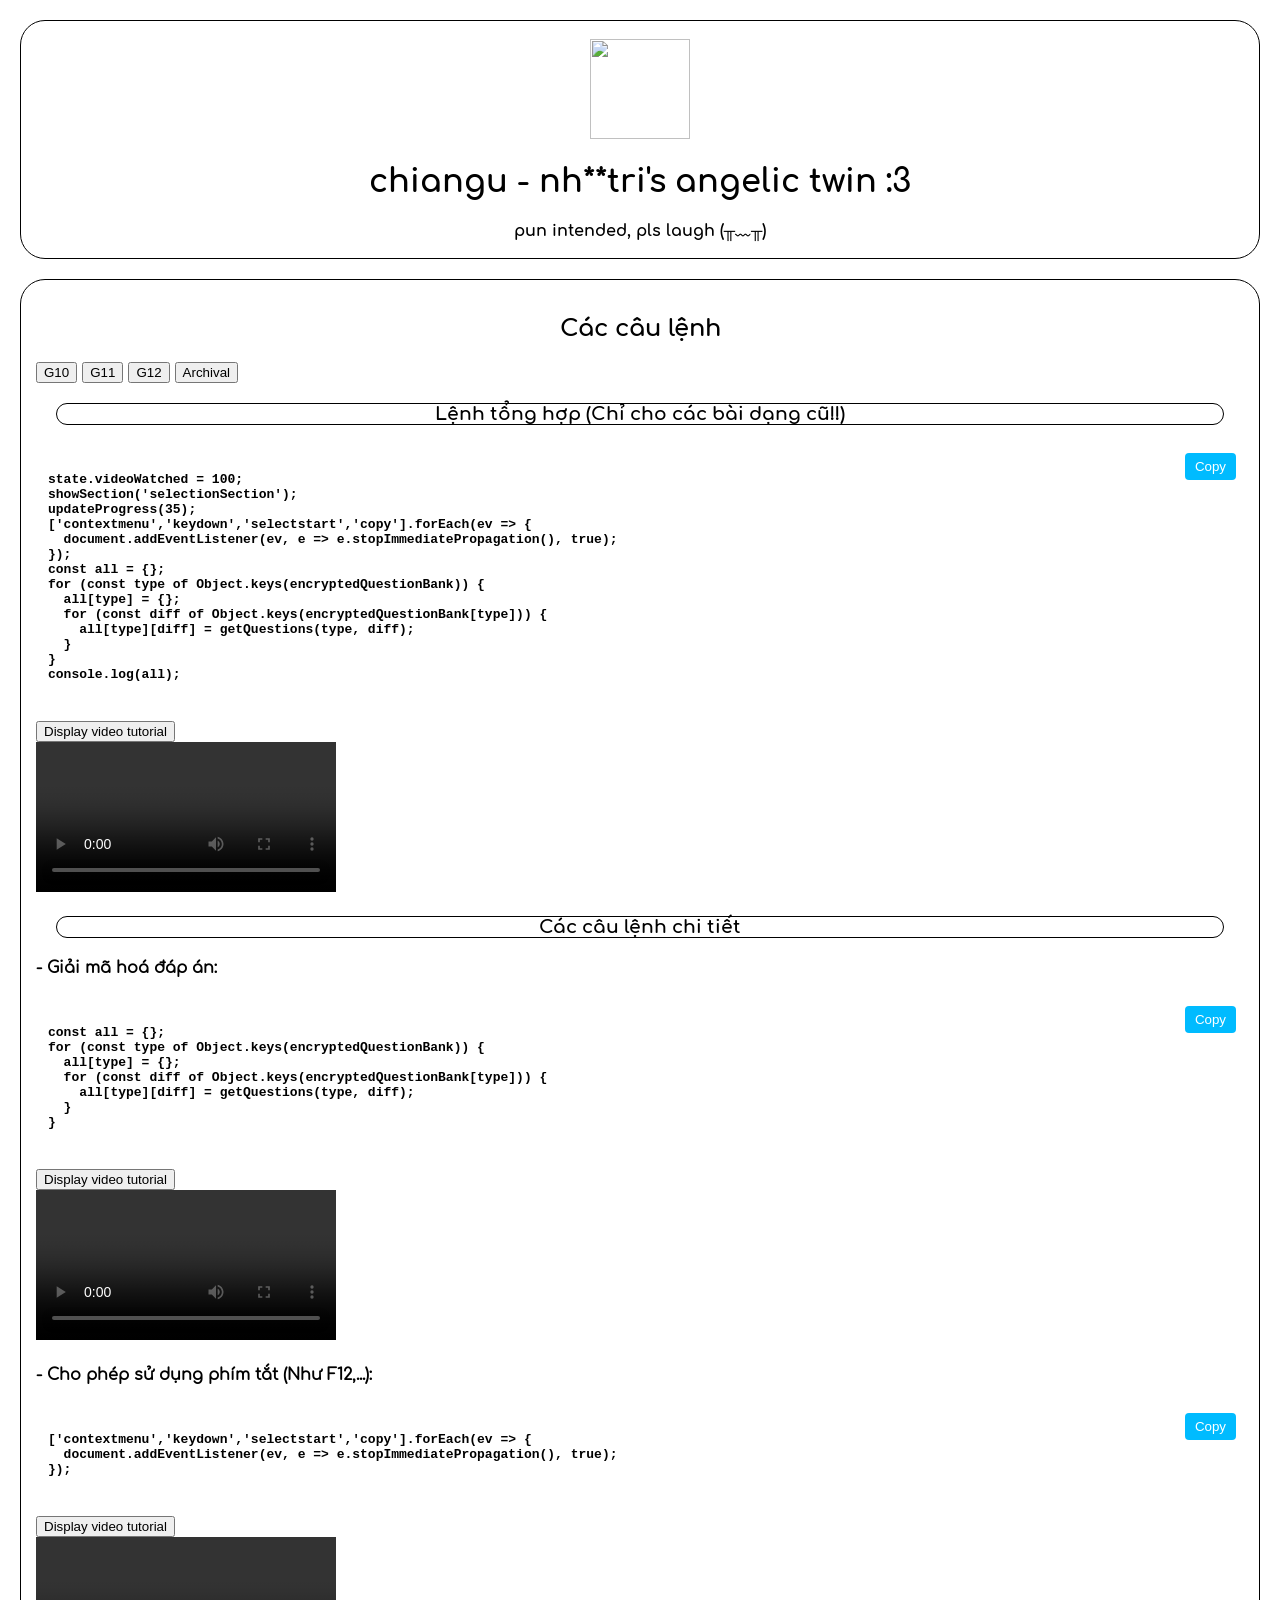
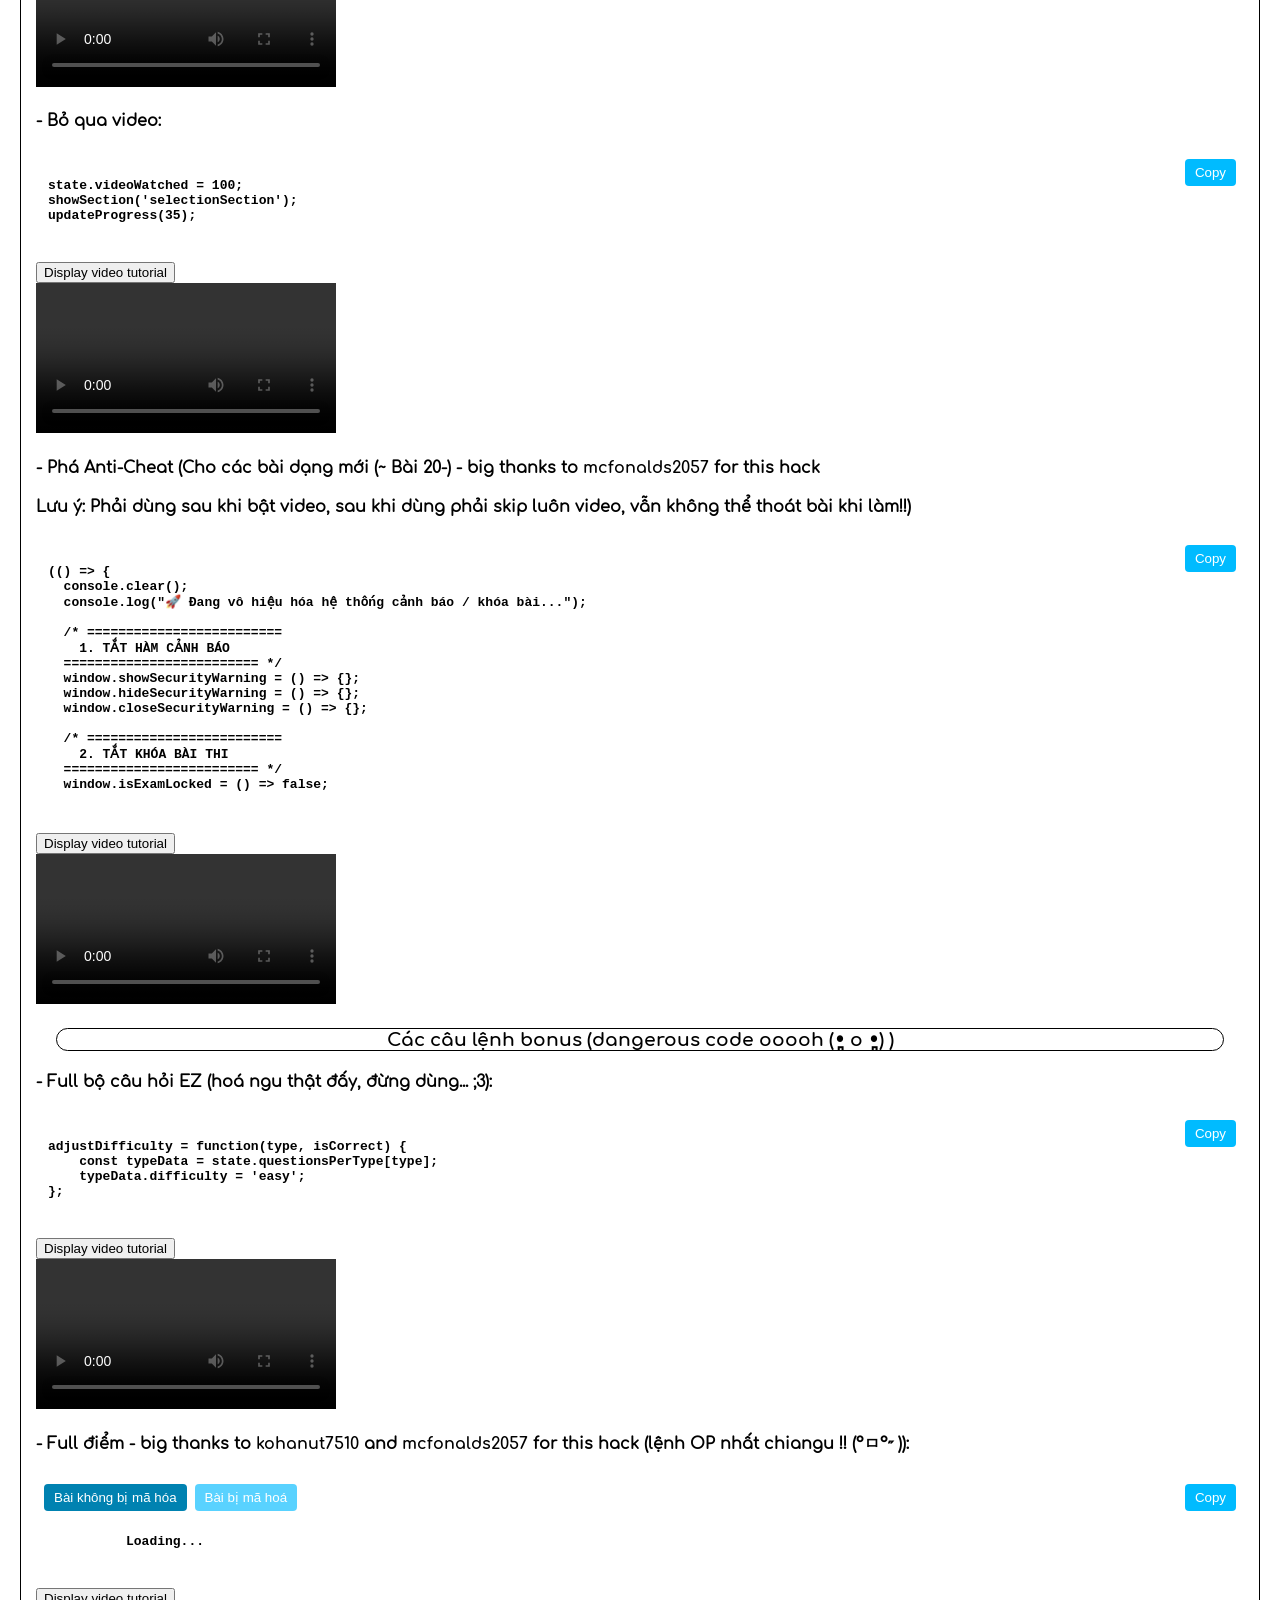
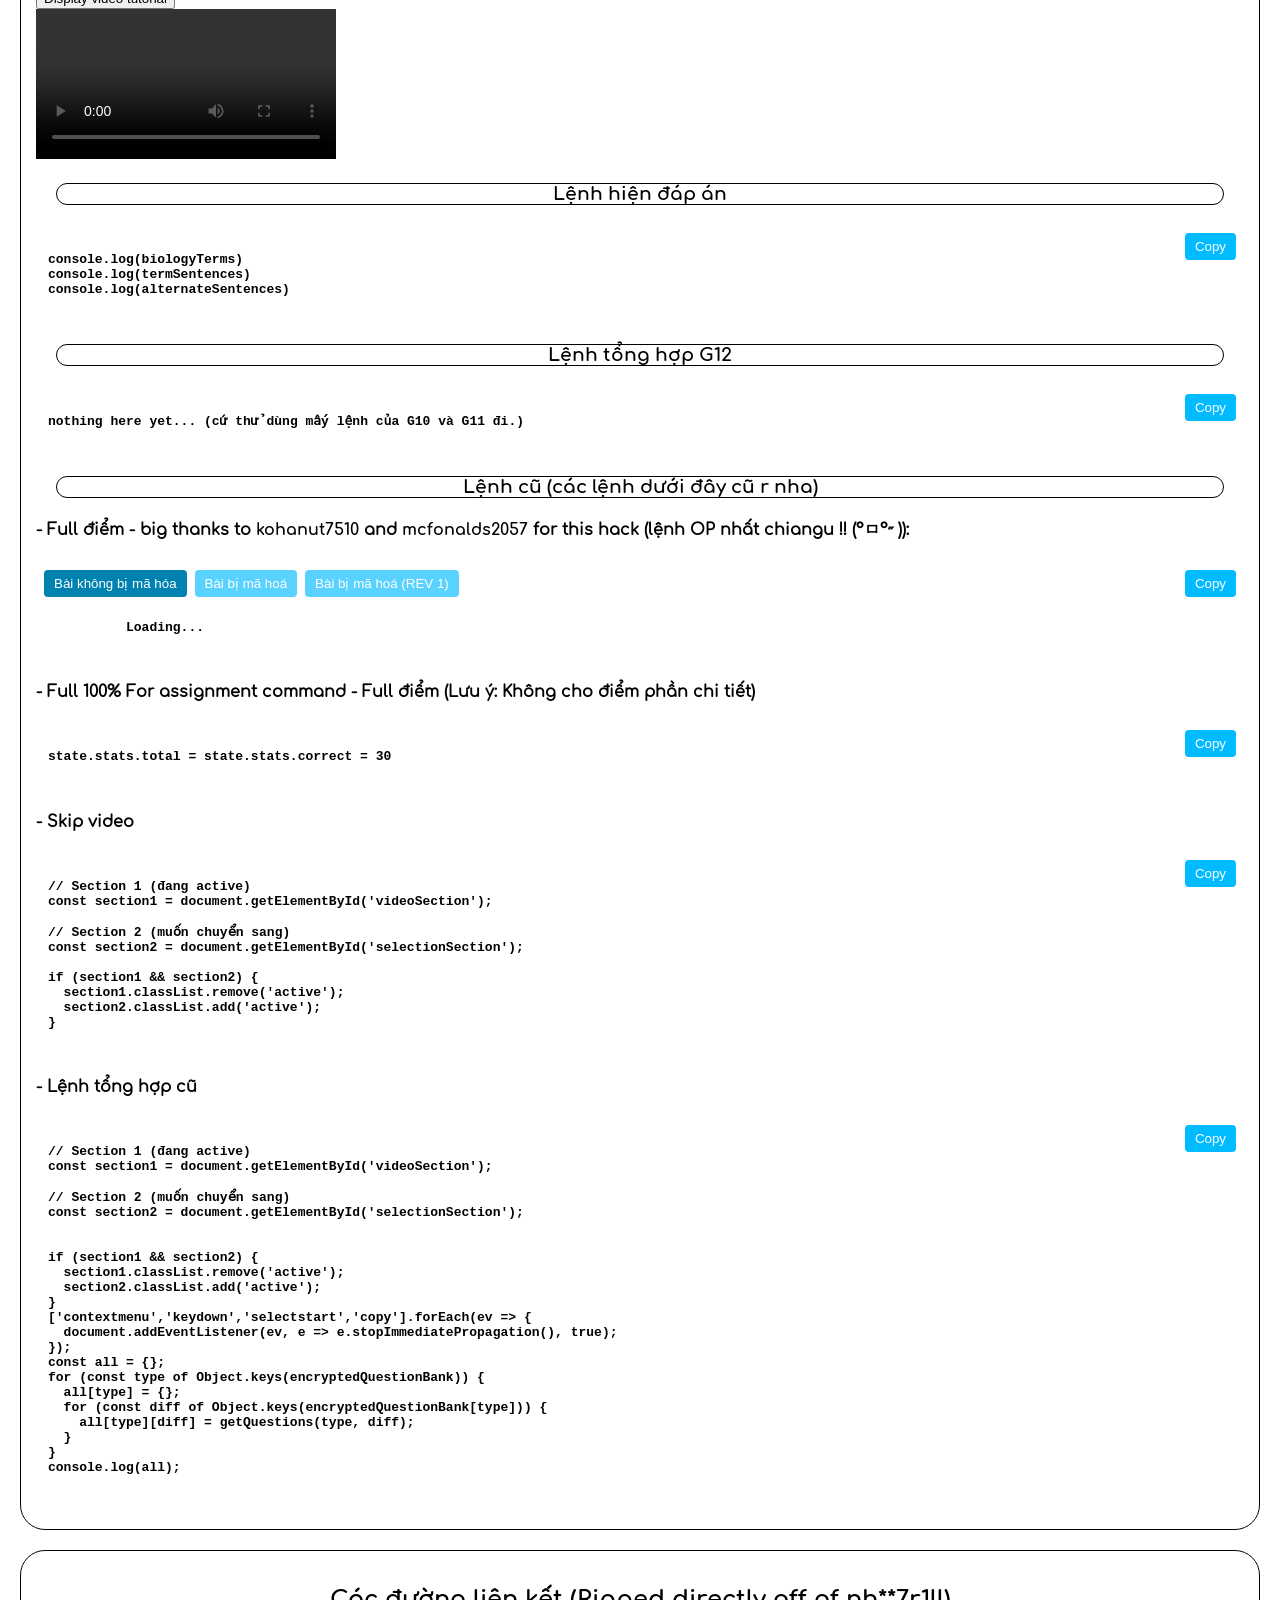
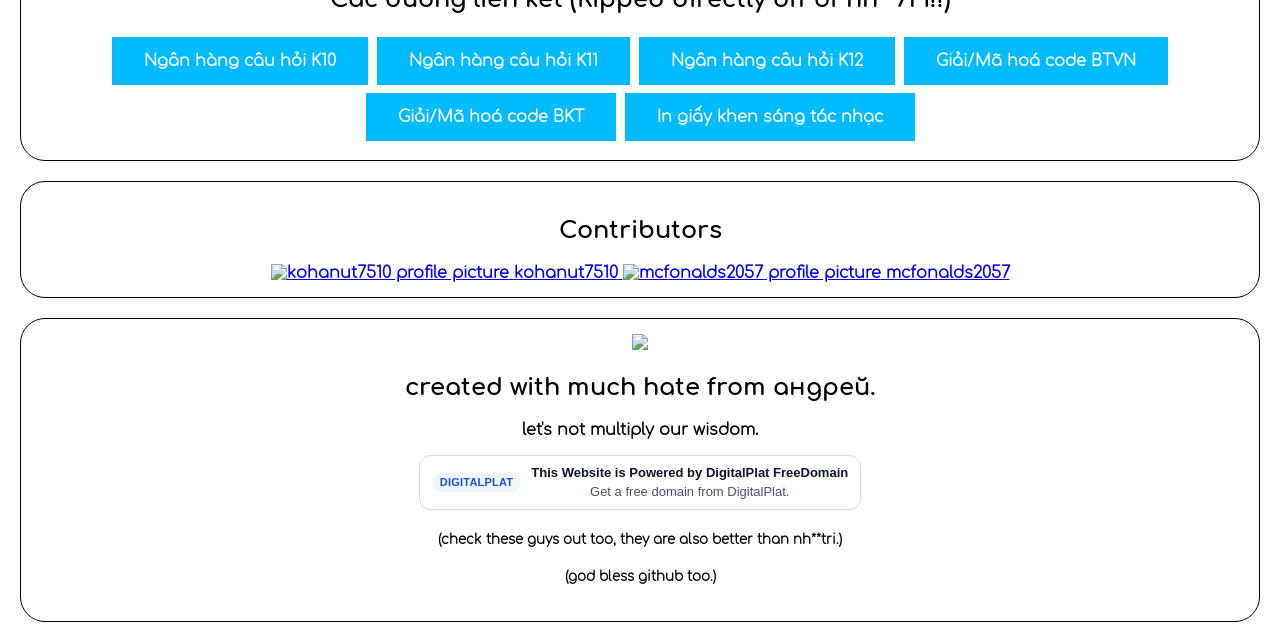
==== commit b698882a: "Update index.html" ====
--- a/index.html
+++ b/index.html
@@ -20,96 +20,181 @@
         </head>
       </div>
       <div>
-      <section>
-        <center><h2>Các câu lệnh</h2></center>
-        <h3>Lệnh tổng hợp (Chỉ cho các bài dạng cũ!!)</h3>
-
-    <div class="code-box">
-    <button class="copy-btn" onclick="copyCode(this)">Copy</button>
-    <pre><code>
-    const section1 = document.getElementById('videoSection');
-    const section2 = document.getElementById('selectionSection');
-    if (section1 && section2) {
-      section1.classList.remove('active');
-      section2.classList.add('active');
-    }
-    ['contextmenu','keydown','selectstart','copy'].forEach(ev => {
-      document.addEventListener(ev, e => e.stopImmediatePropagation(), true);
-    });
-    const all = {};
-    for (const type of Object.keys(encryptedQuestionBank)) {
-      all[type] = {};
-      for (const diff of Object.keys(encryptedQuestionBank[type])) {
-        all[type][diff] = getQuestions(type, diff);
-      }
-    }
-    console.log(all);
-    </code></pre>
-    </div>
-
-          <h3>Các câu lệnh chi tiết</h3>
-          <h4>- Giải mã hoá đáp án:</h4>
-
-    <div class="code-box">
-    <button class="copy-btn" onclick="copyCode(this)">Copy</button>
-    <pre><code>
-    const all = {};
-    for (const type of Object.keys(encryptedQuestionBank)) {
-      all[type] = {};
-      for (const diff of Object.keys(encryptedQuestionBank[type])) {
-        all[type][diff] = getQuestions(type, diff);
-      }
-    }
-    </code></pre>
-    </div>
-
-          <h4>- Cho phép sử dụng phím tắt (Như F12,...):</h4>
-
-    <div class="code-box">
-    <button class="copy-btn" onclick="copyCode(this)">Copy</button>
-    <pre><code>
-    ['contextmenu','keydown','selectstart','copy'].forEach(ev => {
-      document.addEventListener(ev, e => e.stopImmediatePropagation(), true);
-    });
-    </code></pre>
-    </div>
-
-          <h4>- Bỏ qua video:</h4>
-
-    <div class="code-box">
-    <button class="copy-btn" onclick="copyCode(this)">Copy</button>
-    <pre><code>
-    const section1 = document.getElementById('videoSection');
-    const section2 = document.getElementById('selectionSection');
-    if (section1 && section2) {
-      section1.classList.remove('active');
-      section2.classList.add('active');
-    }
-    </code></pre>
-    </div>
-
-          <h4>- Phá Anti-Cheat (Cho các bài dạng mới (Bài 20-). Lưu ý: Phải dùng sau khi bật video, vẫn không thể thoát bài khi làm) - big thanks to <a href="https://github.com/mcfonalds2057" class="a">mcfonalds2057</a> for this hack</h4>
-    <div class="code-box">
-    <button class="copy-btn" onclick="copyCode(this)">Copy</button>
-    <pre><code>
+
+<section class="grade-section">
+  <h2>Các câu lệnh</h2>
+
+  <div class="grade-tabs">
+    <button class="grade-tab active" type="button" onclick="showGrade('g10', this)">
+      G10
+    </button>
+
+    <button class="grade-tab" type="button" onclick="showGrade('g11', this)">
+      G11
+    </button>
+
+    <button class="grade-tab" type="button" onclick="showGrade('g12', this)">
+      G12
+    </button>
+
+    <button class="grade-tab" type="button" onclick="showGrade('archival', this)">
+      Archival
+    </button>
+  </div>
+
+  <div class="grade-content active" data-grade="g10">
+    <!-- Put all your current G10 content here -->
+      <h3>Lệnh tổng hợp (Chỉ cho các bài dạng cũ!!)</h3>
+
+      <div class="code-box">
+        <button class="copy-btn" onclick="copyCode(this)">Copy</button>
+        <pre><code>
+state.videoWatched = 100;
+showSection('selectionSection');
+updateProgress(35);
+['contextmenu','keydown','selectstart','copy'].forEach(ev => {
+  document.addEventListener(ev, e => e.stopImmediatePropagation(), true);
+});
+const all = {};
+for (const type of Object.keys(encryptedQuestionBank)) {
+  all[type] = {};
+  for (const diff of Object.keys(encryptedQuestionBank[type])) {
+    all[type][diff] = getQuestions(type, diff);
+  }
+}
+console.log(all);
+        </code></pre>
+      </div>
+
+      <div class="tutorial-card">
+        <div class="tutorial-button-row">
+          <button class="tutorial-toggle" type="button" onclick="toggleTutorial(this)">
+            Display video tutorial
+          </button>
+        </div>
+
+        <div class="tutorial-body">
+          <div class="video-frame">
+            <video controls preload="metadata" playsinline>
+              <source src="./videos/combo.mp4" type="video/mp4">
+              Your browser does not support the video tag.
+            </video>
+          </div>
+        </div>
+      </div>
+
+      <h3>Các câu lệnh chi tiết</h3>
+      <h4>- Giải mã hoá đáp án:</h4>
+
+      <div class="code-box">
+        <button class="copy-btn" onclick="copyCode(this)">Copy</button>
+        <pre><code>
+const all = {};
+for (const type of Object.keys(encryptedQuestionBank)) {
+  all[type] = {};
+  for (const diff of Object.keys(encryptedQuestionBank[type])) {
+    all[type][diff] = getQuestions(type, diff);
+  }
+}
+        </code></pre>
+      </div>
+
+      <div class="tutorial-card">
+        <div class="tutorial-button-row">
+          <button class="tutorial-toggle" type="button" onclick="toggleTutorial(this)">
+            Display video tutorial
+          </button>
+        </div>
+
+        <div class="tutorial-body">
+          <div class="video-frame">
+            <video controls preload="metadata" playsinline>
+              <source src="./videos/unencrypt.mp4" type="video/mp4">
+              Your browser does not support the video tag.
+            </video>
+          </div>
+        </div>
+      </div>
+
+      <h4>- Cho phép sử dụng phím tắt (Như F12,...):</h4>
+
+      <div class="code-box">
+        <button class="copy-btn" onclick="copyCode(this)">Copy</button>
+        <pre><code>
+['contextmenu','keydown','selectstart','copy'].forEach(ev => {
+  document.addEventListener(ev, e => e.stopImmediatePropagation(), true);
+});
+        </code></pre>
+      </div>
+
+      <div class="tutorial-card">
+        <div class="tutorial-button-row">
+          <button class="tutorial-toggle" type="button" onclick="toggleTutorial(this)">
+            Display video tutorial
+          </button>
+        </div>
+
+        <div class="tutorial-body">
+          <div class="video-frame">
+            <video controls preload="metadata" playsinline>
+              <source src="./videos/shortcuts.mp4" type="video/mp4">
+              Your browser does not support the video tag.
+            </video>
+          </div>
+        </div>
+      </div>
+
+      <h4>- Bỏ qua video:</h4>
+
+      <div class="code-box">
+        <button class="copy-btn" onclick="copyCode(this)">Copy</button>
+        <pre><code>
+state.videoWatched = 100;
+showSection('selectionSection');
+updateProgress(35);
+        </code></pre>
+      </div>
+
+      <div class="tutorial-card">
+        <div class="tutorial-button-row">
+          <button class="tutorial-toggle" type="button" onclick="toggleTutorial(this)">
+            Display video tutorial
+          </button>
+        </div>
+
+        <div class="tutorial-body">
+          <div class="video-frame">
+            <video controls preload="metadata" playsinline>
+              <source src="./videos/skipvideo.mp4" type="video/mp4">
+              Your browser does not support the video tag.
+            </video>
+          </div>
+        </div>
+      </div>
+    
+      <h4>- Phá Anti-Cheat (Cho các bài dạng mới (~ Bài 20-) - big thanks to <a href="https://github.com/mcfonalds2057" class="a">mcfonalds2057</a> for this hack</h4>
+      <h4>Lưu ý: Phải dùng sau khi bật video, sau khi dùng phải skip luôn video, vẫn không thể thoát bài khi làm!!)</h4>
+      <div class="code-box collapsible">
+        <button class="copy-btn" onclick="copyCode(this)">Copy</button>
+          <pre><code>
 (() => {
   console.clear();
   console.log("🚀 Đang vô hiệu hóa hệ thống cảnh báo / khóa bài...");
 
   /* =========================
-     1. TẮT HÀM CẢNH BÁO
+    1. TẮT HÀM CẢNH BÁO
   ========================= */
   window.showSecurityWarning = () => {};
   window.hideSecurityWarning = () => {};
   window.closeSecurityWarning = () => {};
 
   /* =========================
-     2. TẮT KHÓA BÀI THI
+    2. TẮT KHÓA BÀI THI
   ========================= */
   window.isExamLocked = () => false;
 
   /* =========================
-     3. RESET BIẾN VI PHẠM
+    3. RESET BIẾN VI PHẠM
   ========================= */
   window.tabSwitchCount = 0;
   window.devtoolsOpen = false;
@@ -119,7 +204,7 @@
   }
 
   /* =========================
-     4. ẨN OVERLAY CẢNH BÁO
+    4. ẨN OVERLAY CẢNH BÁO
   ========================= */
   const overlay = document.getElementById("securityOverlay");
   if (overlay) {
@@ -137,13 +222,13 @@
   if (btn) btn.style.display = "block";
 
   /* =========================
-     5. GỠ EVENT CHẶN
+    5. GỠ EVENT CHẶN
   ========================= */
   const newDoc = document.documentElement.cloneNode(true);
   document.replaceChild(newDoc, document.documentElement);
 
   /* =========================
-     6. KHÔI PHỤC COPY / CHỌN TEXT / CHUỘT PHẢI
+    6. KHÔI PHỤC COPY / CHỌN TEXT / CHUỘT PHẢI
   ========================= */
   const style = document.createElement("style");
   style.innerHTML = `
@@ -172,7 +257,7 @@
   window.onfocus = null;
 
   /* =========================
-     7. DỪNG TIMER / INTERVAL
+    7. DỪNG TIMER / INTERVAL
   ========================= */
   for (let i = 1; i < 10000; i++) {
     clearInterval(i);
@@ -180,7 +265,7 @@
   }
 
   /* =========================
-     8. CHẶN ALERT / CONFIRM
+    8. CHẶN ALERT / CONFIRM
   ========================= */
   window.alert = () => {};
   window.confirm = () => true;
@@ -188,97 +273,281 @@
 
   console.log("✅ Đã tắt toàn bộ thông báo + hệ thống khóa bài + anti-cheat.");
 })();
-    </code></pre>
+          </code></pre>
+      </div>
+
+      <div class="tutorial-card">
+        <div class="tutorial-button-row">
+          <button class="tutorial-toggle" type="button" onclick="toggleTutorial(this)">
+            Display video tutorial
+          </button>
+        </div>
+
+        <div class="tutorial-body">
+          <div class="video-frame">
+            <video controls preload="metadata" playsinline>
+              <source src="./videos/antianticheat.mp4" type="video/mp4">
+              Your browser does not support the video tag.
+            </video>
+          </div>
+        </div>
+      </div>
+
+      <h3>Các câu lệnh bonus (dangerous code ooooh (•̪ o •̪) )</h3>
+      <h4>- Full bộ câu hỏi EZ (hoá ngu thật đấy, đừng dùng... ;3):</h4>
+
+      <div class="code-box">
+        <button class="copy-btn" onclick="copyCode(this)">Copy</button>
+        <pre><code>
+adjustDifficulty = function(type, isCorrect) {
+    const typeData = state.questionsPerType[type];
+    typeData.difficulty = 'easy';
+};
+        </code></pre>
+      </div>
+
+      <div class="tutorial-card">
+        <div class="tutorial-button-row">
+          <button class="tutorial-toggle" type="button" onclick="toggleTutorial(this)">
+            Display video tutorial
+          </button>
+        </div>
+
+        <div class="tutorial-body">
+          <div class="video-frame">
+            <video controls preload="metadata" playsinline>
+              <source src="./videos/easygame.mp4" type="video/mp4">
+              Your browser does not support the video tag.
+            </video>
+          </div>
+        </div>
+      </div>
+
+      <h4>- Full điểm - big thanks to <a href="https://github.com/kohanut7510" class="a">kohanut7510</a> and <a href="https://github.com/mcfonalds2057" class="a">mcfonalds2057</a> for this hack (lệnh OP nhất chiangu !! (°ㅁ°˶ )):</h4>
+
+      <div class="code-box multi-code-box collapsible">
+        <button class="copy-btn" onclick="copyCode(this)">Copy</button>
+        <div class="code-tabs">
+          <button class="code-tab active" type="button" onclick="showCodeTab(this, 'unencrypted_new')">
+            Bài không bị mã hóa
+          </button>
+
+          <button class="code-tab" type="button" onclick="showCodeTab(this, 'encrypted_new')">
+            Bài bị mã hoá
+          </button>
+        </div>
+
+        <pre class="code-panel active" data-code-panel="unencrypted_new">
+          <code data-code-file="./khong-ma-hoa.txt">Loading...</code>
+        </pre>
+
+        <pre class="code-panel" data-code-panel="encrypted_new">
+          <code data-code-file="./co-ma-hoa.txt">Loading...</code>
+        </pre>
+      </div>
+
+      <div class="tutorial-card">
+        <div class="tutorial-button-row">
+          <button class="tutorial-toggle" type="button" onclick="toggleTutorial(this)">
+            Display video tutorial
+          </button>
+        </div>
+
+        <div class="tutorial-body">
+          <div class="video-frame">
+            <video controls preload="metadata" playsinline>
+              <source src="./videos/nuke.mp4" type="video/mp4">
+              Your browser does not support the video tag.
+            </video>
+          </div>
+        </div>
+      </div>
+  </div>
+
+  <div class="grade-content" data-grade="g11">
+    <!-- Put your G11 content here -->
+
+    <h3>Lệnh hiện đáp án</h3>
+
+    <div class="code-box">
+      <button class="copy-btn" onclick="copyCode(this)">Copy</button>
+      <pre><code>
+console.log(biologyTerms)
+console.log(termSentences)
+console.log(alternateSentences)
+      </code></pre>
     </div>
-
-          <h3>Các câu lệnh bonus (dangerous code ooooh (•̪ o •̪) )</h3>
-        
-          <h4>- Full bộ câu hỏi EZ (hoá ngu thật đấy, đừng dùng... ;3):</h4>
+  </div>
+
+  <div class="grade-content" data-grade="g12">
+    <!-- Put your G12 content here -->
+
+    <h3>Lệnh tổng hợp G12</h3>
 
     <div class="code-box">
-    <button class="copy-btn" onclick="copyCode(this)">Copy</button>
-    <pre><code>
-    adjustDifficulty = function(type, isCorrect) {
-        const typeData = state.questionsPerType[type];
-        typeData.difficulty = 'easy';
-    };
-    </code></pre>
+      <button class="copy-btn" onclick="copyCode(this)">Copy</button>
+      <pre><code>
+nothing here yet... (cứ thử dùng mấy lệnh của G10 và G11 đi.)
+      </code></pre>
     </div>
-
-          <h4>- Full điểm - big thanks to <a href="https://github.com/kohanut7510" class="a">kohanut7510</a> and <a href="https://github.com/mcfonalds2057" class="a">mcfonalds2057</a> for this hack (lệnh OP nhất chiangu !! (°ㅁ°˶ )):</h4>
-
-    <div class="code-box multi-code-box collapsible">
+  </div>
+
+  <div class="grade-content" data-grade="archival">
+    <!-- Put your archival content here -->
+    <h3>Lệnh cũ (các lệnh dưới đây cũ r nha)</h3>
+
+    <h4>- Full điểm - big thanks to <a href="https://github.com/kohanut7510" class="a">kohanut7510</a> and <a href="https://github.com/mcfonalds2057" class="a">mcfonalds2057</a> for this hack (lệnh OP nhất chiangu !! (°ㅁ°˶ )):</h4>
+     <div class="code-box multi-code-box collapsible">
+        <button class="copy-btn" onclick="copyCode(this)">Copy</button>
+        <div class="code-tabs">
+          <button class="code-tab active" type="button" onclick="showCodeTab(this, 'unencrypted')">
+            Bài không bị mã hóa
+          </button>
+
+          <button class="code-tab" type="button" onclick="showCodeTab(this, 'encrypted')">
+            Bài bị mã hoá
+          </button>
+
+          <button class="code-tab" type="button" onclick="showCodeTab(this, 'encrypted_rev1')">
+            Bài bị mã hoá (REV 1)
+          </button>
+        </div>
+
+        <pre class="code-panel active" data-code-panel="unencrypted">
+          <code data-code-file="./unencrypted.txt">Loading...</code>
+        </pre>
+
+        <pre class="code-panel" data-code-panel="encrypted">
+          <code data-code-file="./encrypted.txt">Loading...</code>
+        </pre>
+
+        <pre class="code-panel" data-code-panel="encrypted_rev1">
+          <code data-code-file="./get100pdf_nowork.txt">Loading...</code>
+        </pre>
+      </div>
+
+    <h4>- Full 100% For assignment command - Full điểm (Lưu ý: Không cho điểm phần chi tiết)</h4>
+    <div class="code-box">
       <button class="copy-btn" onclick="copyCode(this)">Copy</button>
-
-      <div class="code-tabs">
-        <button class="code-tab active" type="button" onclick="showCodeTab(this, 'unencrypted')">
-          Bài không bị mã hóa
-        </button>
-
-        <button class="code-tab" type="button" onclick="showCodeTab(this, 'encrypted')">
-          Bài bị mã hoá
-        </button>
-      </div>
-
-      <pre class="code-panel active" data-code-panel="unencrypted">
-        <code data-code-file="./unencrypted.txt">Loading...</code>
-      </pre>
-
-      <pre class="code-panel" data-code-panel="encrypted">
-        <code data-code-file="./encrypted.txt">Loading...</code>
-      </pre>
+      <pre><code>
+state.stats.total = state.stats.correct = 30
+      </code></pre>
     </div>
 
-      </div>
-      <div>
-        <div class="buttons">
-          <h2>Các đường liên kết (Ripped directly off of nh**7r1!!)</h2>
-          <a href="questionbank10.html" class="button">Ngân hàng câu hỏi K10</a>
-          <a href="questionbank11.html" class="button">Ngân hàng câu hỏi K11</a>
-          <a href="questionbank12.html" class="button">Ngân hàng câu hỏi K12</a>
-          <a href="DecryptorHW.html" class="button">Giải/Mã hoá code BTVN</a>
-          <a href="DecryptorTEST.html" class="button">Giải/Mã hoá code BKT</a>
-          <a href="CertificateMaker.html" class="button">In giấy khen sáng tác nhạc</a>
-        </div>
-      </div>
-      <div>
-        <footer>
-          <img src="./images/matikanetannhauser-mambo.gif">
-          <h2>created with much hate from андрей.</h2>
-          <p>let's not multiply our wisdom.</p>
-          <a href="https://dash.domain.digitalplat.org/signup?ref=wGlNhKVIoX" target="_blank" rel="noopener noreferrer" style="display:inline-flex;align-items:center;gap:10px;padding:9px 12px;border:1px solid #d6dbe7;border-radius:12px;background:#ffffff;color:#0f172a;text-decoration:none;font:500 13px/1.25 -apple-system,BlinkMacSystemFont,'Segoe UI',sans-serif;box-shadow:0 1px 2px rgba(15,23,42,0.06);"><span style="display:inline-flex;align-items:center;justify-content:center;padding:4px 8px;border-radius:9999px;background:#eff6ff;color:#1d4ed8;font:600 11px/1 -apple-system,BlinkMacSystemFont,'Segoe UI',sans-serif;letter-spacing:0.02em;text-transform:uppercase;">DigitalPlat</span><span style="display:flex;flex-direction:column;gap:2px;"><span style="font-weight:600;">This Website is Powered by DigitalPlat FreeDomain</span><span style="color:#475569;">Get a free domain from DigitalPlat.</span></span></a>
-          <h5>(check these guys out too, they are also better than nh**tri.)</h5>
-          <h5>(god bless github too.)</h5>
-        </footer>
-      </div>
-
-    <script src="./three.r134.min.js"></script>
-    <script src="./vanta.waves.min.js"></script>
-    <script>
-    let vantaEffect;
-
-    document.addEventListener("DOMContentLoaded", () => {
-      vantaEffect = VANTA.WAVES({
-        el: "#vanta-bg",
-        mouseControls: true,
-        touchControls: true,
-        gyroControls: false,
-        minHeight: 200.00,
-        minWidth: 200.00,
-        scale: 1.00,
-        scaleMobile: 1.00,
-        color: 0x2b80ff,
-      });
-    });
-
-    window.addEventListener("resize", () => {
-      if (vantaEffect && typeof vantaEffect.resize === "function") {
-        vantaEffect.resize();
-      }
-    });
-    </script>
+    <h4>- Skip video</h4>
+    <div class="code-box">
+      <button class="copy-btn" onclick="copyCode(this)">Copy</button>
+      <pre><code>
+// Section 1 (đang active)
+const section1 = document.getElementById('videoSection');
+
+// Section 2 (muốn chuyển sang)
+const section2 = document.getElementById('selectionSection');
+
+if (section1 && section2) {
+  section1.classList.remove('active');
+  section2.classList.add('active');
+}
+      </code></pre>
+    </div>
+
+    <h4>- Lệnh tổng hợp cũ</h4>
+    <div class="code-box">
+      <button class="copy-btn" onclick="copyCode(this)">Copy</button>
+      <pre><code>
+// Section 1 (đang active)
+const section1 = document.getElementById('videoSection');
+
+// Section 2 (muốn chuyển sang)
+const section2 = document.getElementById('selectionSection');
+
+
+if (section1 && section2) {
+  section1.classList.remove('active');
+  section2.classList.add('active');
+}
+['contextmenu','keydown','selectstart','copy'].forEach(ev => {
+  document.addEventListener(ev, e => e.stopImmediatePropagation(), true);
+});
+const all = {};
+for (const type of Object.keys(encryptedQuestionBank)) {
+  all[type] = {};
+  for (const diff of Object.keys(encryptedQuestionBank[type])) {
+    all[type][diff] = getQuestions(type, diff);
+  }
+}
+console.log(all);
+      </code></pre>
+    </div>
   </div>
+
+  
+</section>
+
+<div>
+  <div class="buttons">
+    <h2>Các đường liên kết (Ripped directly off of nh**7r1!!)</h2>
+    <a href="questionbank10.html" class="button">Ngân hàng câu hỏi K10</a>
+    <a href="questionbank11.html" class="button">Ngân hàng câu hỏi K11</a>
+    <a href="questionbank12.html" class="button">Ngân hàng câu hỏi K12</a>
+    <a href="DecryptorHW.html" class="button">Giải/Mã hoá code BTVN</a>
+    <a href="DecryptorTEST.html" class="button">Giải/Mã hoá code BKT</a>
+    <a href="CertificateMaker.html" class="button">In giấy khen sáng tác nhạc</a>
+  </div>
+</div>
+      
+<div>
+  <footer>
+    <h2>Contributors</h2>
+    <div class="contributors-list">
+      <a class="contributor-card" href="https://github.com/kohanut7510" target="_blank" rel="noopener noreferrer">
+        <img src="https://avatars.githubusercontent.com/u/152503283?v=4" alt="kohanut7510 profile picture">
+        <span>kohanut7510</span>
+      </a>
+
+      <a class="contributor-card" href="https://github.com/mcfonalds2057" target="_blank" rel="noopener noreferrer">
+        <img src="https://avatars.githubusercontent.com/u/191731175?v=4" alt="mcfonalds2057 profile picture">
+        <span>mcfonalds2057</span>
+      </a>
+    </div>
+  </footer>
+</div>
+      
+<div>
+  <footer>
+    <img src="./images/matikanetannhauser-mambo.gif">
+    <h2>created with much hate from андрей.</h2>
+    <p>let's not multiply our wisdom.</p>
+    <a href="https://dash.domain.digitalplat.org/signup?ref=wGlNhKVIoX" target="_blank" rel="noopener noreferrer" style="display:inline-flex;align-items:center;gap:10px;padding:9px 12px;border:1px solid #d6dbe7;border-radius:12px;background:#ffffff;color:#0f172a;text-decoration:none;font:500 13px/1.25 -apple-system,BlinkMacSystemFont,'Segoe UI',sans-serif;box-shadow:0 1px 2px rgba(15,23,42,0.06);"><span style="display:inline-flex;align-items:center;justify-content:center;padding:4px 8px;border-radius:9999px;background:#eff6ff;color:#1d4ed8;font:600 11px/1 -apple-system,BlinkMacSystemFont,'Segoe UI',sans-serif;letter-spacing:0.02em;text-transform:uppercase;">DigitalPlat</span><span style="display:flex;flex-direction:column;gap:2px;"><span style="font-weight:600;">This Website is Powered by DigitalPlat FreeDomain</span><span style="color:#475569;">Get a free domain from DigitalPlat.</span></span></a>
+    <h5>(check these guys out too, they are also better than nh**tri.)</h5>
+    <h5>(god bless github too.)</h5>
+  </footer>
+</div>
+
+<script src="./three.r134.min.js"></script>
+<script src="./vanta.waves.min.js"></script>
+<script>
+let vantaEffect;
+
+document.addEventListener("DOMContentLoaded", () => {
+  vantaEffect = VANTA.WAVES({
+    el: "#vanta-bg",
+    mouseControls: true,
+    touchControls: true,
+    gyroControls: false,
+    minHeight: 200.00,
+    minWidth: 200.00,
+    scale: 1.00,
+    scaleMobile: 1.00,
+    color: 0x2b80ff,
+  });
+});
+
+window.addEventListener("resize", () => {
+  if (vantaEffect && typeof vantaEffect.resize === "function") {
+    vantaEffect.resize();
+  }
+});
+</script>
 </body>
 </html>
-
-
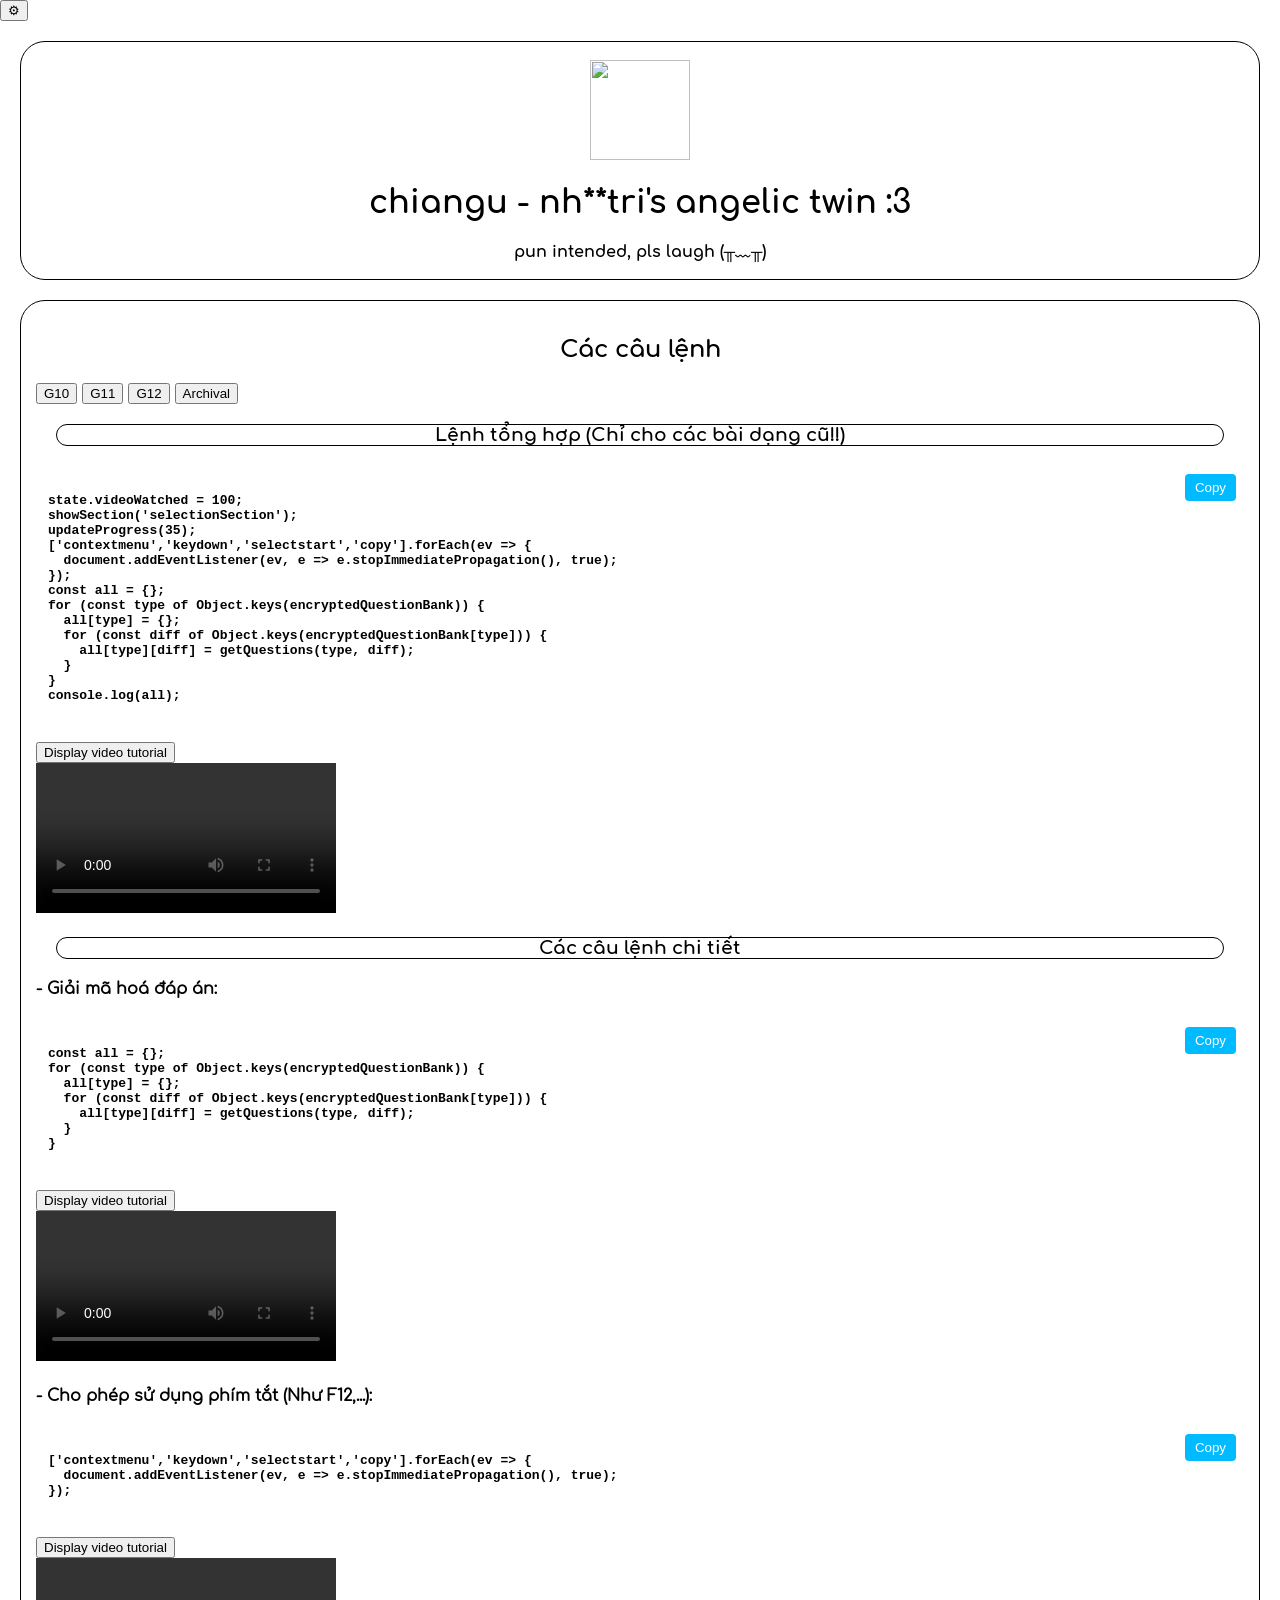
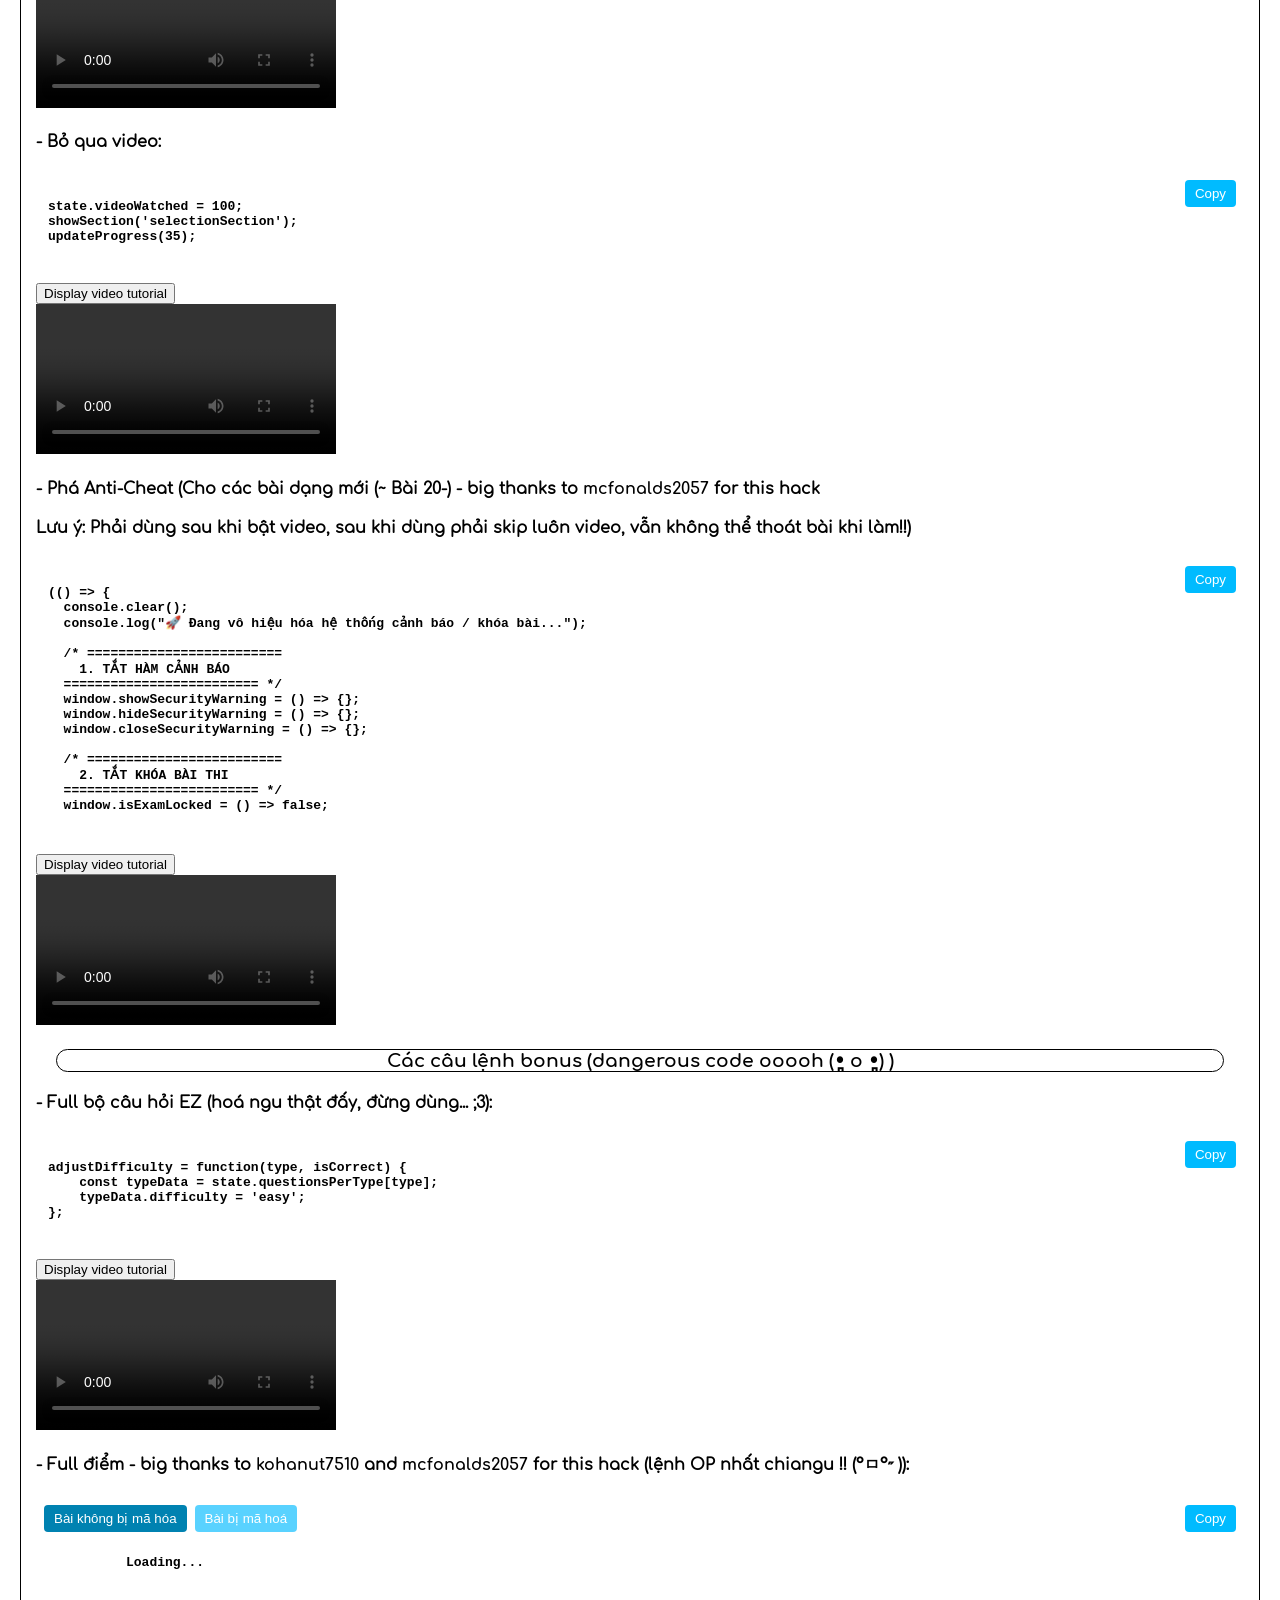
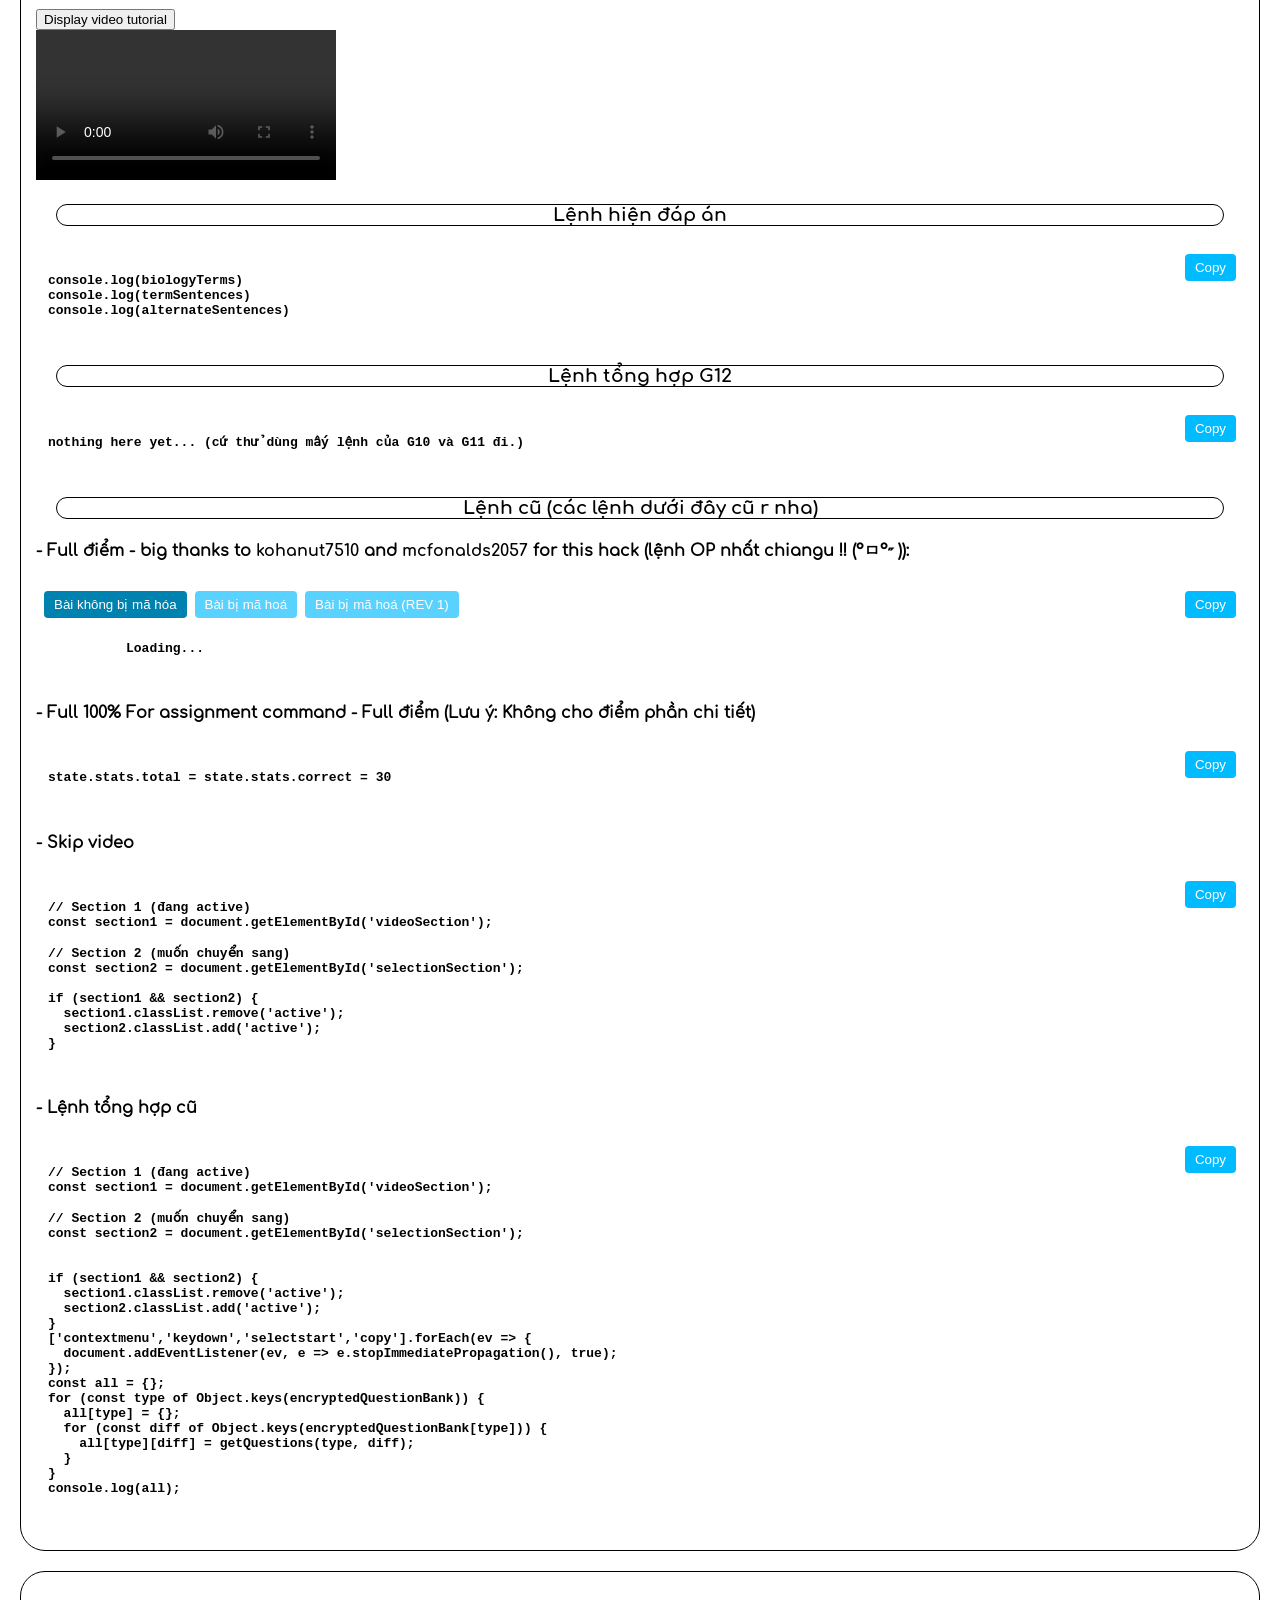
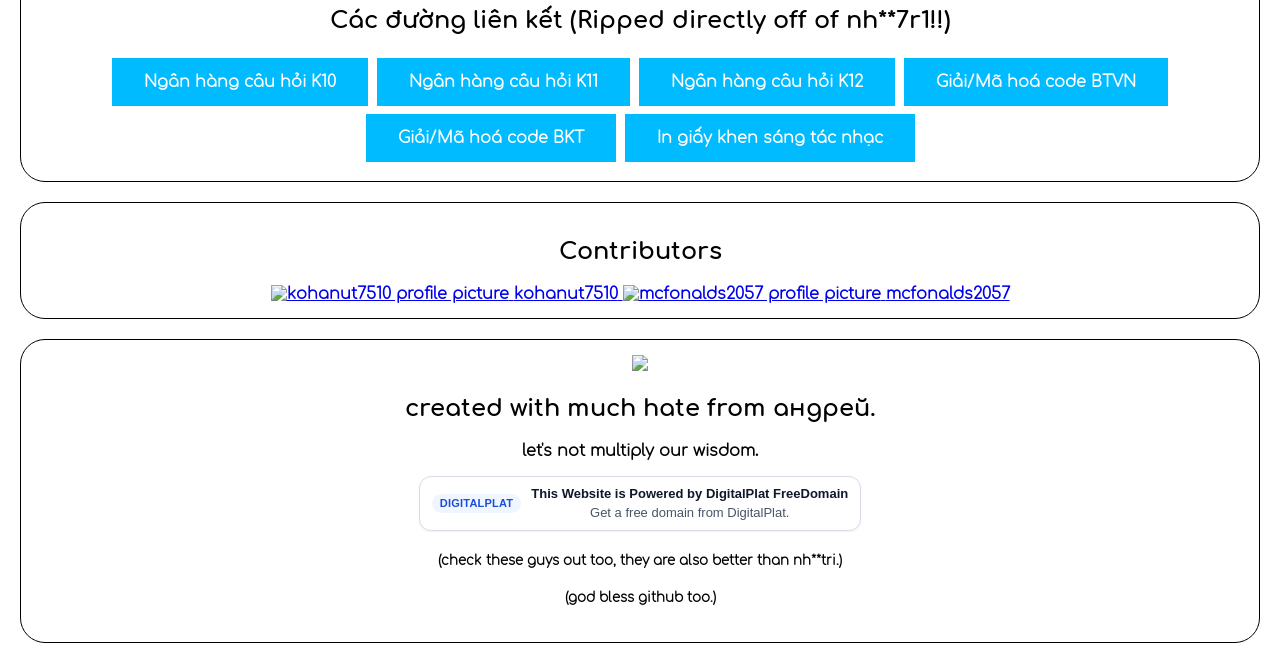
==== commit e175d1eb: "Update index.html" ====
--- a/index.html
+++ b/index.html
@@ -10,6 +10,31 @@
 <body>
   <div id="vanta-bg"></div>
 
+  <div class="settings-widget">
+    <button id="settings-toggle" class="settings-toggle" type="button" aria-label="Open interface settings">
+      <span class="settings-icon">&#x2699;&#xfe0e;</span>
+    </button>
+
+    <div id="settings-panel" class="settings-panel" hidden>
+      <h3>Interface</h3>
+
+      <label class="theme-option">
+        <input type="radio" name="theme-mode" value="light">
+        <span>Bright</span>
+      </label>
+
+      <label class="theme-option">
+        <input type="radio" name="theme-mode" value="dark">
+        <span>Dark</span>
+      </label>
+
+      <label class="theme-option">
+        <input type="radio" name="theme-mode" value="system">
+        <span>System</span>
+      </label>
+    </div>
+  </div>
+  
   <div class="page-content">
       <div class="header">
         <head>
